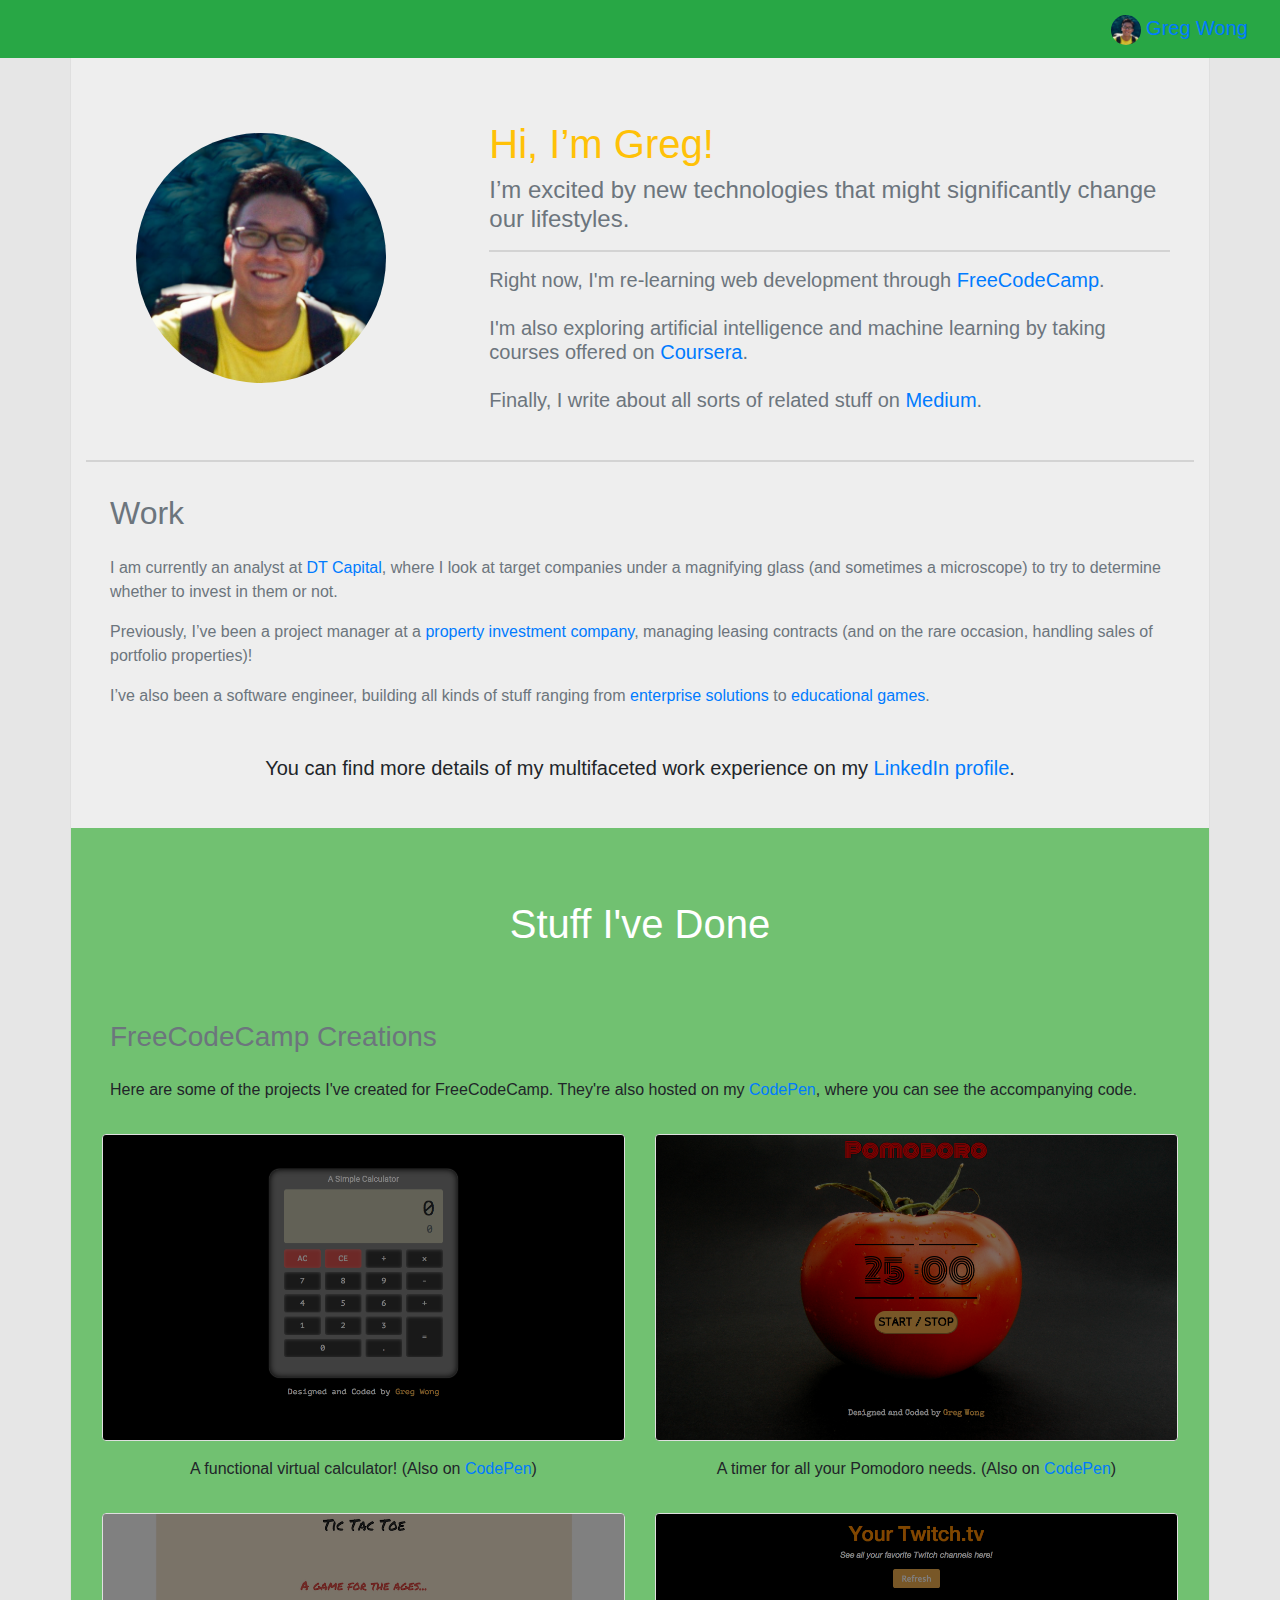
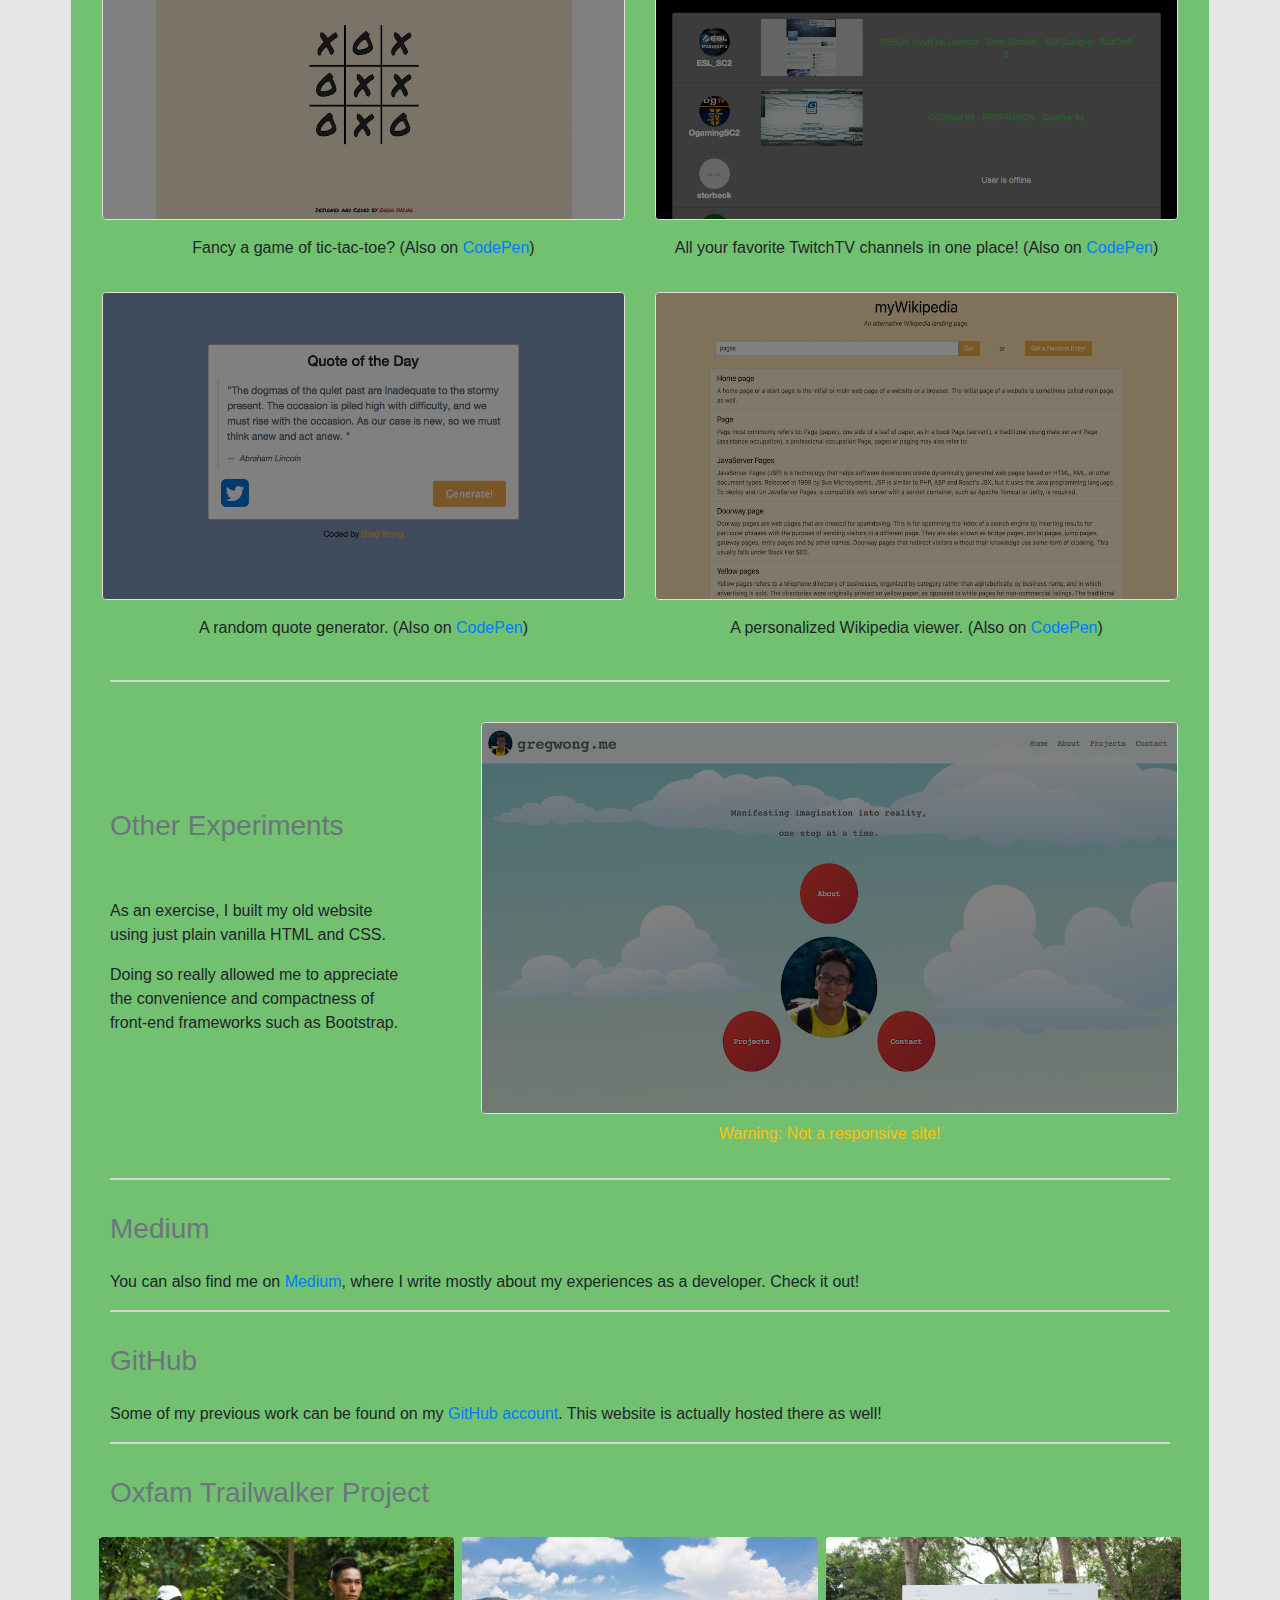
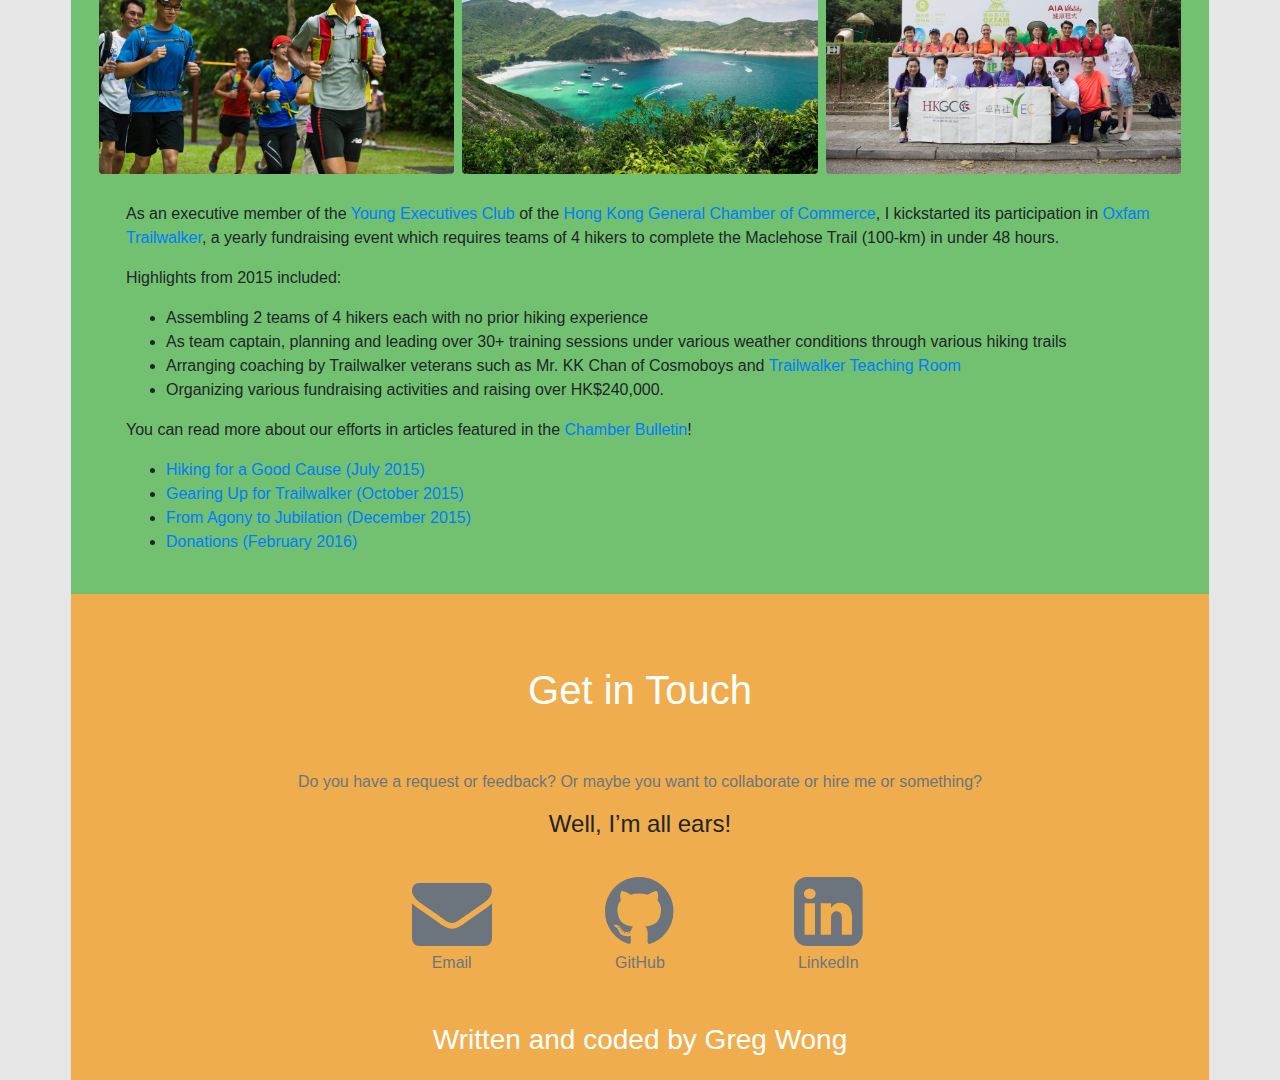
==== index.html @ 9d219431 "Linked to Medium blog" ====
<!DOCTYPE html>
<html>
<head>
  <meta charset="utf-8">
  <meta name="viewport" content="width=device-width, initial-scale=1, maximum-scale=1">
  <title>gregwong.me</title>
  <link rel="icon" href="images/greg1.jpg" type="image/gif" sizes="16x16">
  <link rel="stylesheet" href="https://cdnjs.cloudflare.com/ajax/libs/twitter-bootstrap/4.0.0-alpha.6/css/bootstrap.min.css">
  <link rel="stylesheet" href="https://cdnjs.cloudflare.com/ajax/libs/font-awesome/4.7.0/css/font-awesome.min.css">
  <link rel="stylesheet" href="style.css">
  <!-- without defer or async, these are fetched and executed immediately before the browser continues parsing the page -->
  <script type="text/javascript" src="https://cdnjs.cloudflare.com/ajax/libs/jquery/3.1.1/jquery.min.js"> </script>
  <script type="text/javascript" src="https://cdnjs.cloudflare.com/ajax/libs/twitter-bootstrap/4.0.0-alpha.6/js/bootstrap.min.js"> </script>
  <!-- with defer, the script is executed when the page has finished parsing -->
  <script defer type="text/javascript" src="script.js"> </script>
  <script>
  (function(i,s,o,g,r,a,m){i['GoogleAnalyticsObject']=r;i[r]=i[r]||function(){
    (i[r].q=i[r].q||[]).push(arguments)},i[r].l=1*new Date();a=s.createElement(o),
    m=s.getElementsByTagName(o)[0];a.async=1;a.src=g;m.parentNode.insertBefore(a,m)
  })(window,document,'script','https://www.google-analytics.com/analytics.js','ga');

  ga('create', 'UA-99852578-1', 'auto');
  ga('send', 'pageview');

  </script>
</head>

<body data-spy="scroll" data-target="#navs" data-offset="50">
  <nav class="navbar navbar-toggleable-md navbar-inverse bg-success fixed-top">
    <button class="navbar-toggler navbar-toggler-right" type="button" data-toggle="collapse" data-target="#navbarSupportedContent" aria-controls="navbarSupportedContent" aria-expanded="false" aria-label="Toggle navigation">
      <span class="navbar-toggler-icon"></span>
    </button>

    <a class="navbar-brand" href="#">
      <img class="rounded-circle text-center" src="images/greg1.jpg" width="30" height="30" alt="">
      Greg Wong
    </a>
    <div class="collapse navbar-collapse justify-content-end" id="navbarSupportedContent">
      <div id="navs">
        <ul class="nav navbar-nav">
          <li class="nav-item">
            <a class="nav-link" href="https://medium.com/@gregory.lt.wong" target="_blank">Blog</a>
          <li class="nav-item">
            <a class="nav-link" href="#about">About</a>
          </li>
          <li class="nav-item">
            <a class="nav-link" href="#portfolio">Portfolio</a>
          </li>
          <li class="nav-item">
            <a class="nav-link" href="#contact-me">Contact</a>
          </li>
        </ul>
      </div>
    </div>
  </nav>


  <div id="about"></div>
  <div class="container pt-5 about light-side-border">
    <!-- <div id="fix-for-navbar-fixed-top-spacing" style="height: 42px;">&nbsp;</div> -->
    <div class="row pt-5 pb-md-4">
      <div class="col-md-6 col-lg-4 my-auto text-center">
        <img class="rounded-circle" width="250" height="250" src="images/greg1.jpg" alt="">
      </div>
      <div class="col-md-6 col-lg-8 my-auto">
        <div class="px-4 pt-4 text-center">
          <h1 class="text-warning text-md-left">
            Hi, I’m Greg!
          </h1>
          <h4 class="text-muted text-md-left">
            I’m excited by new technologies that might significantly change our lifestyles.
          </h4>
          <hr />
          <h5 class="text-muted text-md-left">
            Right now, I'm re-learning web development through <a href="https://www.freecodecamp.com/gregorywong">FreeCodeCamp</a>.
            <br>
            <br>
            I'm also exploring artificial intelligence and machine learning by taking courses offered on <a href="https://www.coursera.org/specializations/machine-learning" target="_blank">Coursera</a>.
            <br>
            <br>
            Finally, I write about all sorts of related stuff on <a href="https://medium.com/@gregory.lt.wong" target="_blank">Medium</a>.
          </h5>
        </div>
      </div>
    </div>
    <div class="row pb-2">
      <div class="col-12">
        <hr />
        <div class="px-4 text-muted">
          <h2 class="text-center text-md-left py-3">Work</h2>
          <p>
            I am currently an analyst at <a href="http://www.dt-capitalhk.com/" target="_blank">DT Capital</a>, where I look at target companies under a magnifying glass (and sometimes a microscope) to try to determine whether to invest in them or not.
          </p>
          <p>
            Previously, I’ve been a project manager at a <a href="http://www.larryproperties.com.hk/" target="_blank">property investment company</a>, managing leasing contracts (and on the rare occasion, handling sales of portfolio properties)!
          </p>
          <p>
            I’ve also been a software engineer, building all kinds of stuff ranging from <a href="http://www.boardvantage.com/" target="_blank">enterprise solutions</a>
            to <a href="http://www.wizdygames.com/" target="_blank">educational games</a>.
          </p>
        </div>
      </div>
    </div>
    <div class="row">
      <div class="col-12 pt-4 pb-5">
        <h5 class="text-center my-auto">
          You can find more details of my multifaceted work experience on my <a href="https://www.linkedin.com/in/gregorylwong/" target="_blank">LinkedIn profile</a>.
        </h5>
      </div>
    </div>
  </div>
</div>
</div>

<div id="portfolio"></div>
<div class="container pt-5 portfolio light-side-border">
  <div class="row justify-content-center py-4">
    <div class="col-6 text-center">
      <h1 class="text-white">Stuff I've Done</h1>
    </div>
  </div>

  <div class="row bg-faded">
    <div class="col-12">
      <div class="px-4 pt-4">
        <h3 class="text-muted text-center text-md-left py-3">FreeCodeCamp Creations</h3>
        <p>
          Here are some of the projects I've created for FreeCodeCamp. They're also hosted on my <a href="https://codepen.io/gregorywong/" target="_blank">CodePen</a>, where you can see the accompanying code.
        </p>
      </div>
    </div>
  </div>

  <div class="row bg-faded px-3">

    <div class="col-12 col-lg-6 pt-3 text-center">
      <a href="http://sandbox.gregwong.me/freeCodeCamp/calculator/calculator.html">
        <div class="img-link-container light-border rounded">
          <img class="img-fluid img-link" src="images/calculator.png" alt="">
        </div>
      </a>
      <p class="pt-3">A functional virtual calculator! (Also on <a href="https://codepen.io/gregorywong/pen/KqqmMa/">CodePen</a>)</p>
    </div>

    <div class="col-12 col-lg-6 pt-3 text-center">
      <a href="http://sandbox.gregwong.me/freeCodeCamp/pomodoro/pomodoro.html">
        <div class="img-link-container light-border rounded">
          <img class="img-fluid img-link" src="images/pomodoro.png" alt="">
        </div>
      </a>
      <p class="pt-3">A timer for all your Pomodoro needs. (Also on <a href="https://codepen.io/gregorywong/pen/gRxEKg/">CodePen</a>)</p>
    </div>

    <div class="col-12 col-lg-6 pt-3 text-center">
      <a href="http://sandbox.gregwong.me/freeCodeCamp/tictactoe/tictactoe.html">
        <div class="img-link-container light-border rounded">
          <img class="img-fluid img-link" src="images/tictactoe.png" alt="">
        </div>
      </a>
      <p class="pt-3">Fancy a game of tic-tac-toe? (Also on <a href="https://codepen.io/gregorywong/pen/zzpbMW/">CodePen</a>)</p>
    </div>

    <div class="col-12 col-lg-6 pt-3 text-center">
      <a href="http://sandbox.gregwong.me/freeCodeCamp/twitchtv/twitchtv.html">
        <div class="img-link-container light-border rounded">
          <img class="img-fluid img-link" src="images/twitchtv.png" alt="">
        </div>
      </a>
      <p class="pt-3">All your favorite TwitchTV channels in one place! (Also on <a href="https://codepen.io/gregorywong/pen/XgKxVj/">CodePen</a>)</p>
    </div>

    <div class="col-12 col-lg-6 pt-3 text-center">
      <a href="http://sandbox.gregwong.me/freeCodeCamp/random_quote/random_quote.html">
        <div class="img-link-container light-border rounded">
          <img class="img-fluid img-link" src="images/random_quote.png" alt="">
        </div>
      </a>
      <p class="pt-3">A random quote generator. (Also on <a href="https://codepen.io/gregorywong/pen/GEJgXb/">CodePen</a>)</p>
    </div>

    <div class="col-12 col-lg-6 pt-3 text-center">
      <a href="http://sandbox.gregwong.me/freeCodeCamp/mywikipedia/mywikipedia.html">
        <div class="img-link-container light-border rounded">
          <img class="img-fluid img-link" src="images/mywikipedia.png" alt="">
        </div>
      </a>
      <p class="pt-3">A personalized Wikipedia viewer. (Also on <a href="https://codepen.io/gregorywong/pen/JJXqxL/">CodePen</a>)</p>
    </div>

  </div>

  <div class="row bg-faded">
    <div class="col-12 text-center">
      <div class="px-4 pt-2">
        <hr />
      </div>
    </div>
    <div class="col-12 col-lg-4 my-auto">
      <div class="px-4 py-3">
        <h3 class="text-muted text-center text-md-left pb-5">Other Experiments</h3>
        <p>
          As an exercise, I built my old website using just plain vanilla HTML and CSS.
        </p>
        <p>
          Doing so really allowed me to appreciate the convenience and compactness of front-end frameworks such as Bootstrap.
        </p>
      </div>
    </div>
    <div class="col-12 col-lg-8 mx-auto text-center">
      <div class="px-3 pt-4">
        <a href="http://sandbox.gregwong.me/gregwong_old/">
          <div class="img-link-container light-border rounded">
            <img class="img-fluid img-link" src="images/greg_old.png" alt="">
          </div>
        </a>
        <p class="pt-2 pb-0 text-warning">Warning: Not a responsive site!</p>
      </div>
    </div>
  </div>
  <div class="row bg-faded">
    <div class="col-12">
      <div class="px-4">
        <hr>
        <h3 class="text-muted text-center text-md-left py-3">Medium</h3>
        <p>
          You can also find me on <a href="https://medium.com/@gregory.lt.wong" target="_blank">Medium</a>, where I write mostly about my experiences as a developer. Check it out!
        </p>
        <hr>
        <h3 class="text-muted text-center text-md-left py-3">GitHub</h3>
        <p>
          Some of my previous work can be found on my <a href="https://github.com/gregorywong" target="_blank">GitHub account</a>. This website is actually hosted there as well!
        </p>
        <hr>
        <h3 class="text-muted text-center text-md-left py-3">Oxfam Trailwalker Project</h3>
      </div>
    </div>
  </div>
  <div class="row px-4 bg-faded">
    <div class="hidden-sm-down col-md-4 px-1 py-1 text-center">
      <img class="img-fluid rounded" src="images/trailwalker1.jpg" alt="">
    </div>
    <div class="hidden-sm-down col-md-4 px-1 py-1 text-center">
      <img class="img-fluid rounded" src="images/trailwalker2.jpg" alt="">
    </div>
    <div class="col-12 col-md-4 px-1 py-1 text-center">
      <img class="img-fluid rounded" src="images/trailwalker3.jpg" alt="">
    </div>
  </div>
  <div class="row px-3 bg-faded">
    <div class="col-12 bg-faded">
      <div class="p-4">
        <p>
          As an executive member of the
          <a href="https://www.chamber.org.hk/en/committees/committee_detail.aspx?cid=26" target="_blank">Young Executives Club</a> of the <a href="https://www.chamber.org.hk/en/index.aspx" target="_blank">Hong Kong General Chamber of Commerce</a>, I kickstarted its participation in <a href="http://www.oxfamtrailwalker.org.hk/" target="_blank">Oxfam Trailwalker</a>, a yearly fundraising event which requires teams of 4 hikers to complete the Maclehose Trail (100-km) in under 48 hours.
        </p>
        <p>
          Highlights from 2015 included:

          <ul>
            <li>
              Assembling 2 teams of 4 hikers each with no prior hiking experience
            </li>
            <li>
              As team captain, planning and leading over 30+ training sessions under various weather conditions through various hiking trails
            </li>
            <li>
              Arranging coaching by Trailwalker veterans such as Mr. KK Chan of Cosmoboys and <a href="http://trailwalkerteachingroom.hk/" target="_blank">Trailwalker Teaching Room</a>
            </li>
            <li>
              Organizing various fundraising activities and raising over HK$240,000.
            </li>
          </ul>
        </p>
        <p>
          You can read more about our efforts in articles featured in the <a href="https://www.chamber.org.hk/en/information/the-bulletin.aspx" target="_blank">Chamber Bulletin</a>!

          <ul>
            <li>
              <a href="articles/1 hiking for a good cause.pdf">
                Hiking for a Good Cause (July 2015)
              </a>
            </li>
            <li>
              <a href="articles/2 gearing up for trailwalker.pdf">
                Gearing Up for Trailwalker (October 2015)
              </a>
            </li>
            <li>
              <a href="articles/3 from agony to jubilation.pdf">
                From Agony to Jubilation (December 2015)
              </a>
            </li>
            <li>
              <a href="articles/4 donations.pdf">
                Donations (February 2016)
              </a>
            </li>
          </ul>
        </p>
      </div>
    </div>
  </div>
</div>

<div id="contact-me"></div>
<div class="container pt-5 contact-me light-side-border">
  <div class="row justify-content-center py-4">
    <div class="col-6 text-center">
      <h1 class="text-white">Get in Touch</h1>
    </div>
  </div>
  <div class="bg-faded mx-1 rounded">
    <div class="row justify-content-center pt-4">
      <div class="col-8 text-center">
        <p class="text-muted">
          Do you have a request or feedback? Or maybe you want to collaborate or hire me or something?
        </p>
        <h4>
          Well, I’m all ears!
        </h4>
      </div>
    </div>
    <div class="row justify-content-center py-4">
      <div class="col-3 col-md-2 text-center px-0">
        <a class="text-muted" href="mailto:Gregory.LT.Wong@gmail.com">
          <i class="fa fa-envelope fa-5x"></i>
          <div class="">
            Email
          </div>
        </a>
      </div>
      <div class="col-3 col-md-2 text-center px-0">
        <a class="text-muted" href="https://github.com/gregorywong" target="_blank">
          <i class="fa fa-github fa-5x"></i>
          <div class="">
            GitHub
          </div>
        </a>
      </div>
      <div class="col-3 col-md-2 text-center px-0">
        <a class="text-muted" href="https://www.linkedin.com/in/gregorylwong/" target="_blank">
          <i class="fa fa-linkedin-square fa-5x"></i>
          <div class="">
            LinkedIn
          </div>
        </a>
      </div>
    </div>
  </div>
</div>
<div class="container py-4 footer light-side-border">
  <div class="row justify-content-center">
    <div class="col-12 text-center">
      <h3 class="text-white my-auto">Written and coded by Greg Wong</h3>
    </div>
  </div>
</div>
</body>

</html>
---- style.css ----
body {
  background-color: #e6e6e6;
  position: relative;
}

hr {
  border: 1px solid lightgray;
}

.light-border {
  background-color: #fff;
  border: 1px solid rgb(223,223,223);
}

.light-side-border {
  background-color: #fff;
  border-style: solid;
  border-width: 0px 1px;
  border-color: rgb(223,223,223);
}

.about {
  background-color: rgb(238, 238, 238);
}

.portfolio {
  background-color: #71C171;
}

.img-link-container {
  overflow: hidden;
  background-color: black;
}

.img-link {
  opacity: 0.5;
  transition: all 0.5s ease-in-out;
}

.img-link:hover {
  opacity: 1;
  -webkit-transform: scale(1.05); /* Safari and Chrome */
  -moz-transform: scale(1.05); /* Firefox */
  -ms-transform: scale(1.05); /* IE 9 */
  -o-transform: scale(1.05); /* Opera */
  transform: scale(1.05);
}

.contact-me, .footer {
  background-color: #f0ad4e;
}
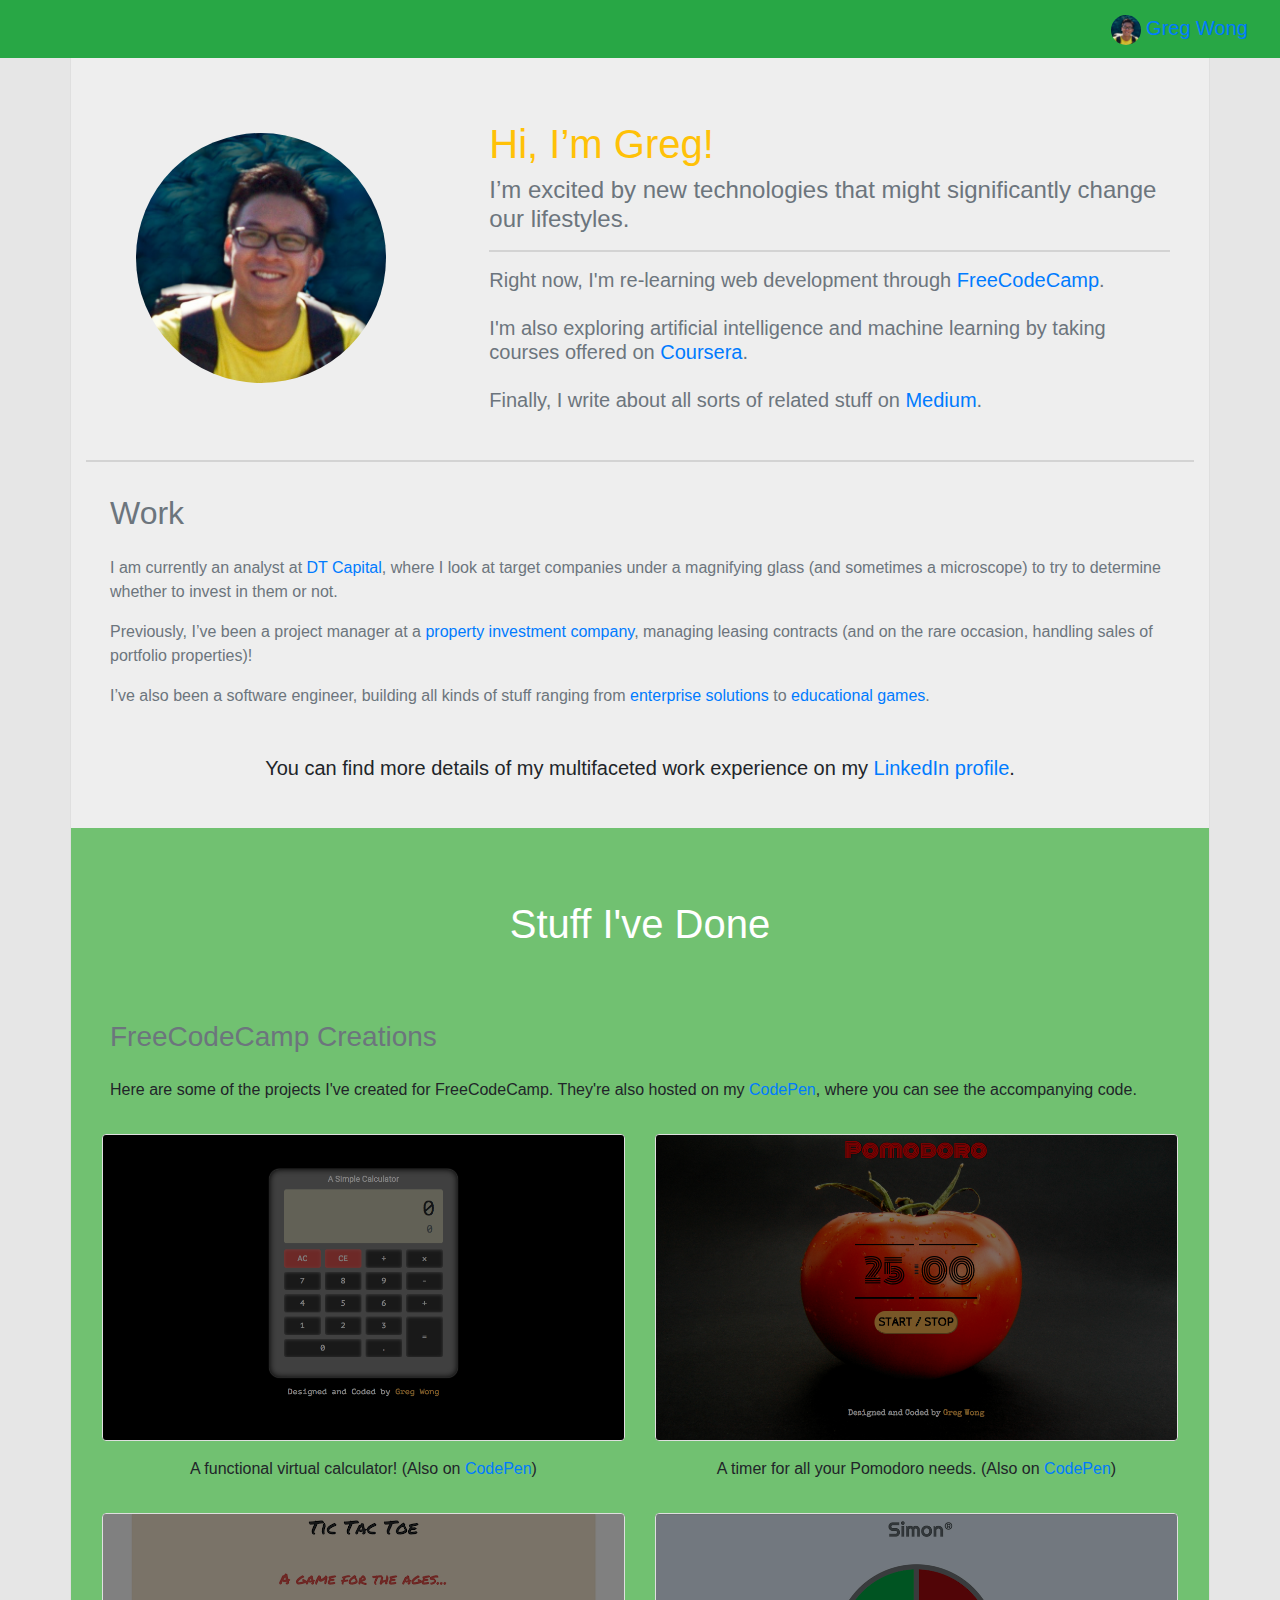
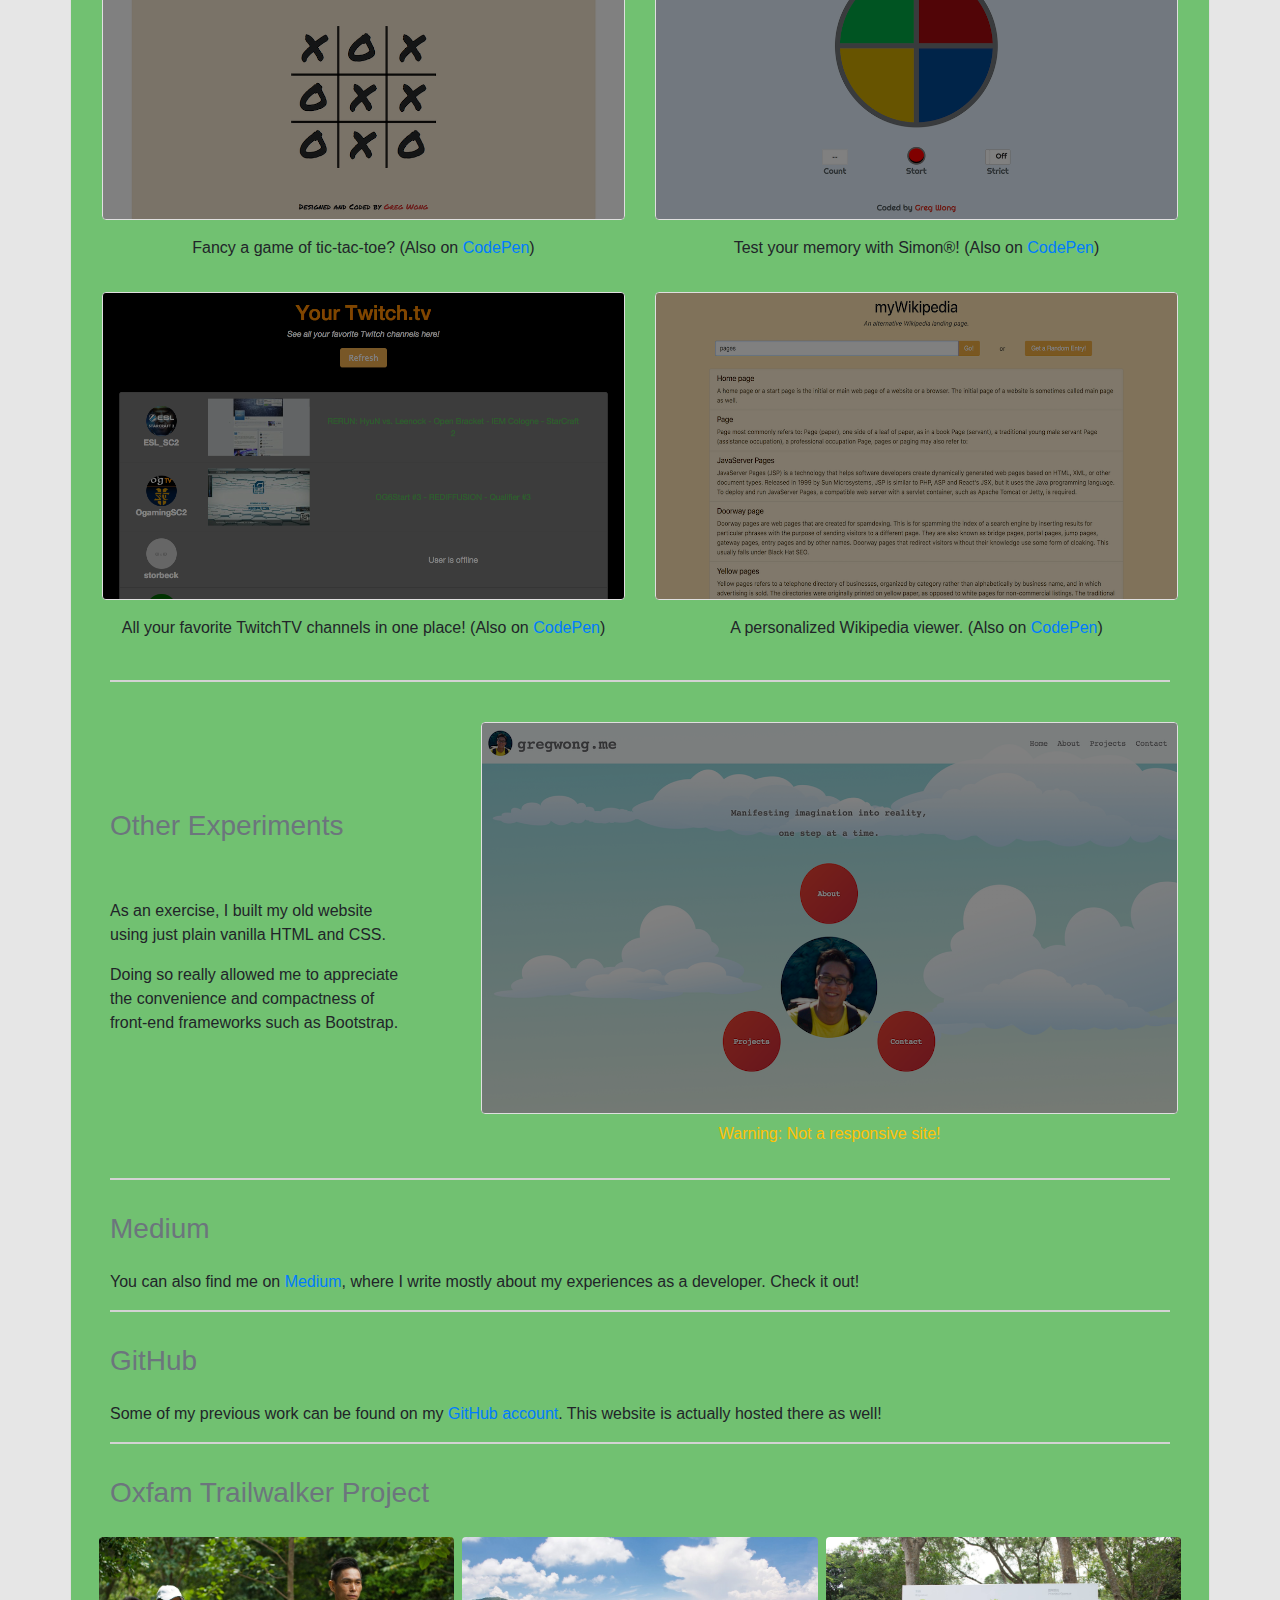
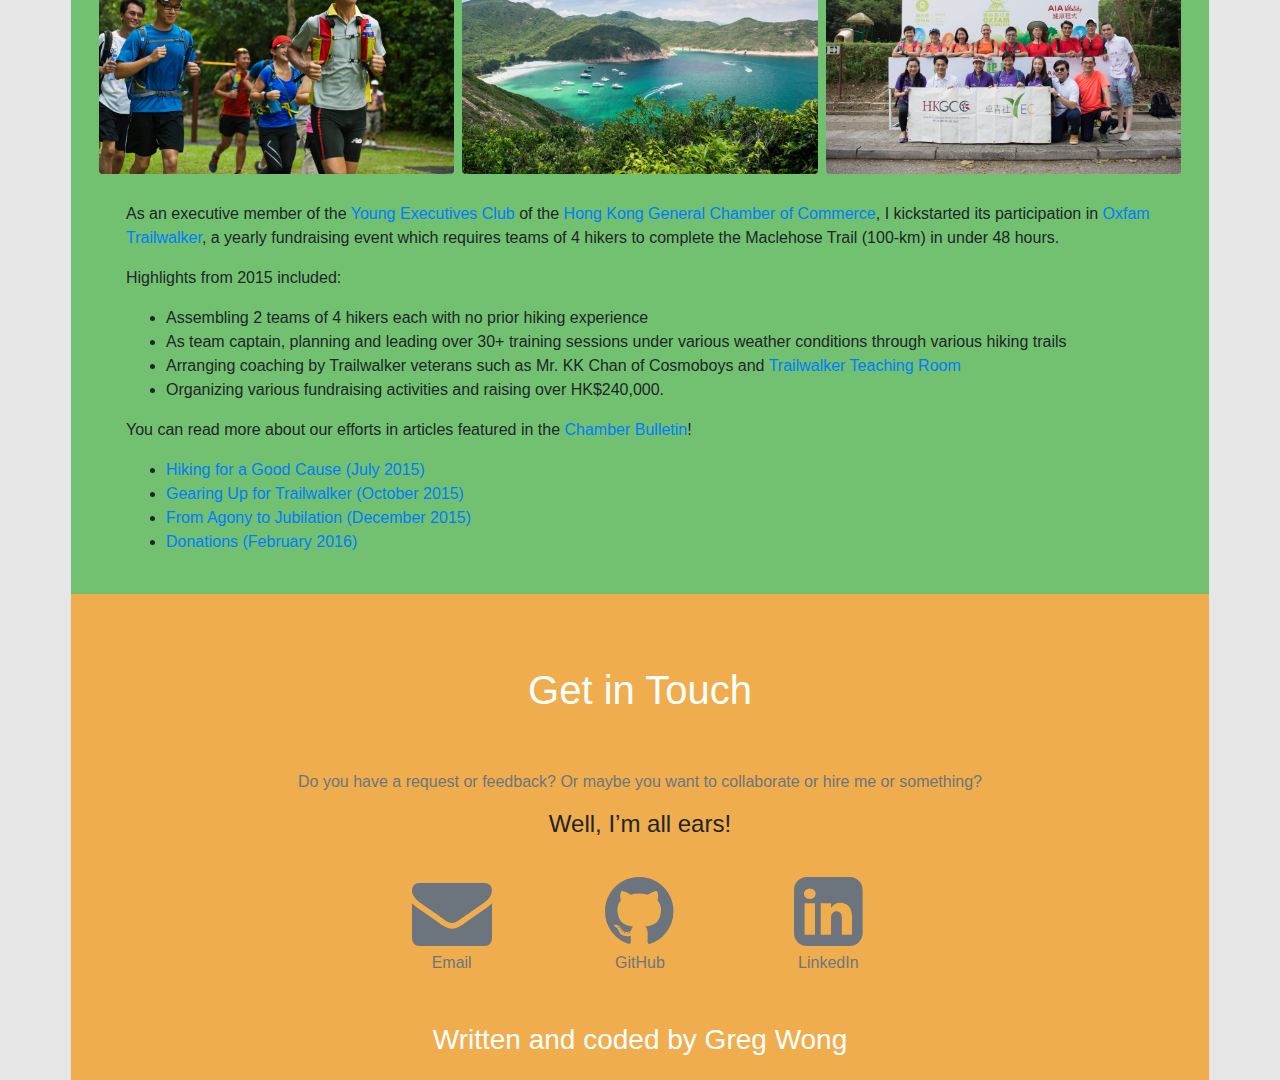
==== commit 0d12946a: "Added Simon game to portfolio" ====
--- a/index.html
+++ b/index.html
@@ -161,21 +161,21 @@
     </div>
 
     <div class="col-12 col-lg-6 pt-3 text-center">
+      <a href="http://sandbox.gregwong.me/freeCodeCamp/simon/simon.html">
+        <div class="img-link-container light-border rounded">
+          <img class="img-fluid img-link" src="images/simon.png" alt="">
+        </div>
+      </a>
+      <p class="pt-3">Test your memory with Simon®! (Also on <a href="https://codepen.io/gregorywong/pen/awKEop/">CodePen</a>)</p>
+    </div>
+
+    <div class="col-12 col-lg-6 pt-3 text-center">
       <a href="http://sandbox.gregwong.me/freeCodeCamp/twitchtv/twitchtv.html">
         <div class="img-link-container light-border rounded">
           <img class="img-fluid img-link" src="images/twitchtv.png" alt="">
         </div>
       </a>
       <p class="pt-3">All your favorite TwitchTV channels in one place! (Also on <a href="https://codepen.io/gregorywong/pen/XgKxVj/">CodePen</a>)</p>
-    </div>
-
-    <div class="col-12 col-lg-6 pt-3 text-center">
-      <a href="http://sandbox.gregwong.me/freeCodeCamp/random_quote/random_quote.html">
-        <div class="img-link-container light-border rounded">
-          <img class="img-fluid img-link" src="images/random_quote.png" alt="">
-        </div>
-      </a>
-      <p class="pt-3">A random quote generator. (Also on <a href="https://codepen.io/gregorywong/pen/GEJgXb/">CodePen</a>)</p>
     </div>
 
     <div class="col-12 col-lg-6 pt-3 text-center">
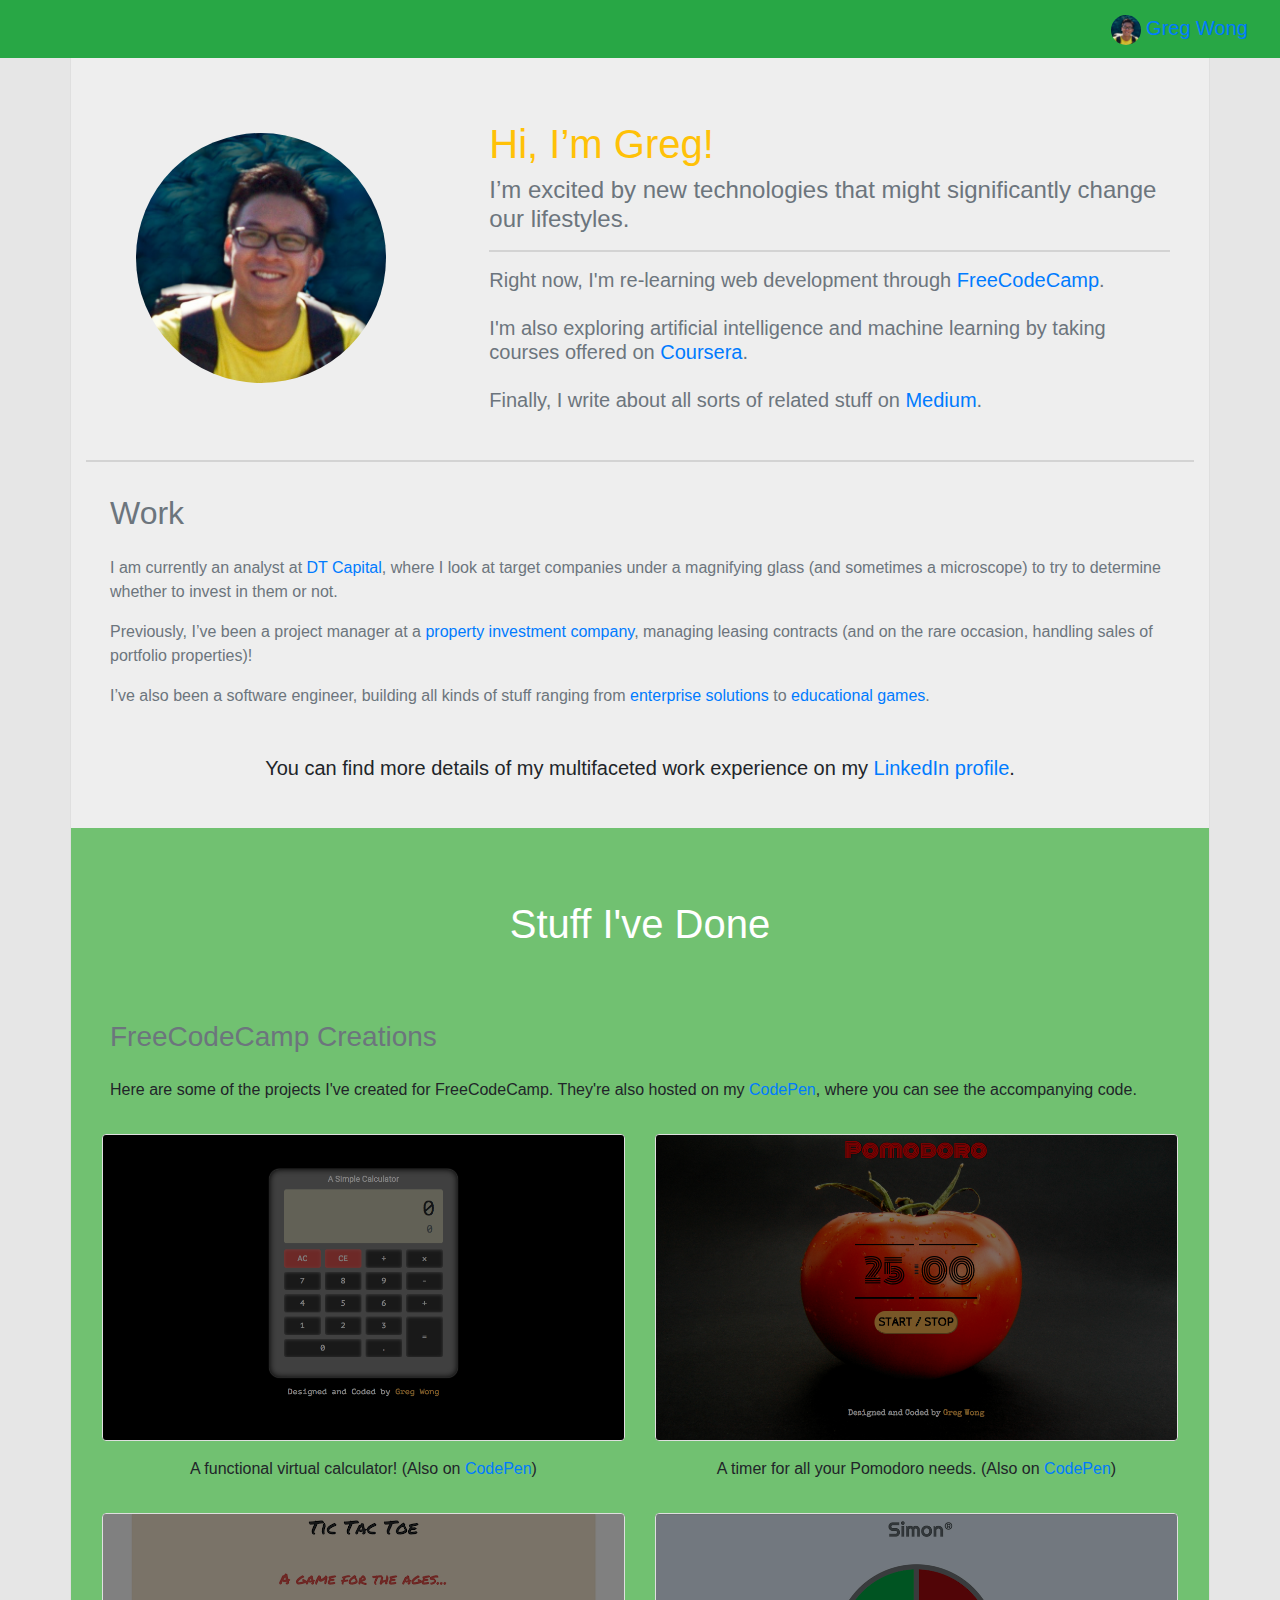
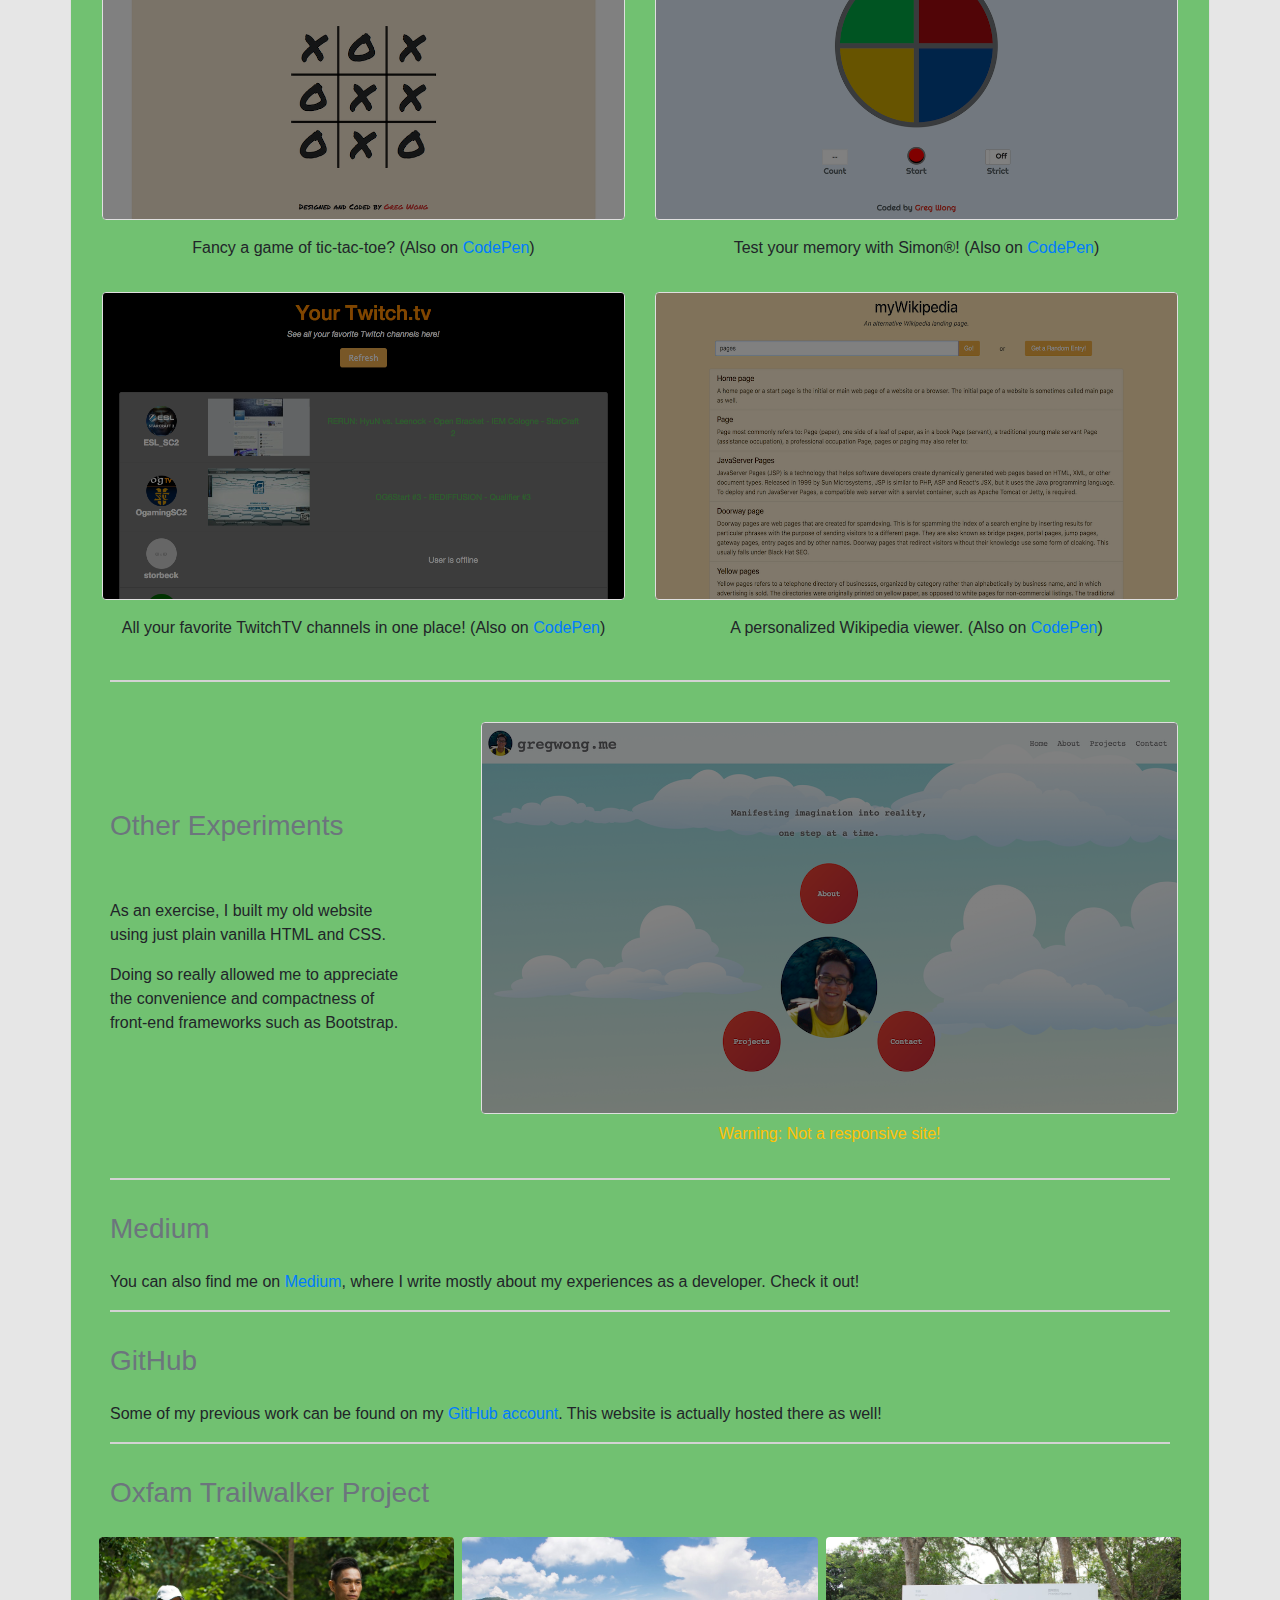
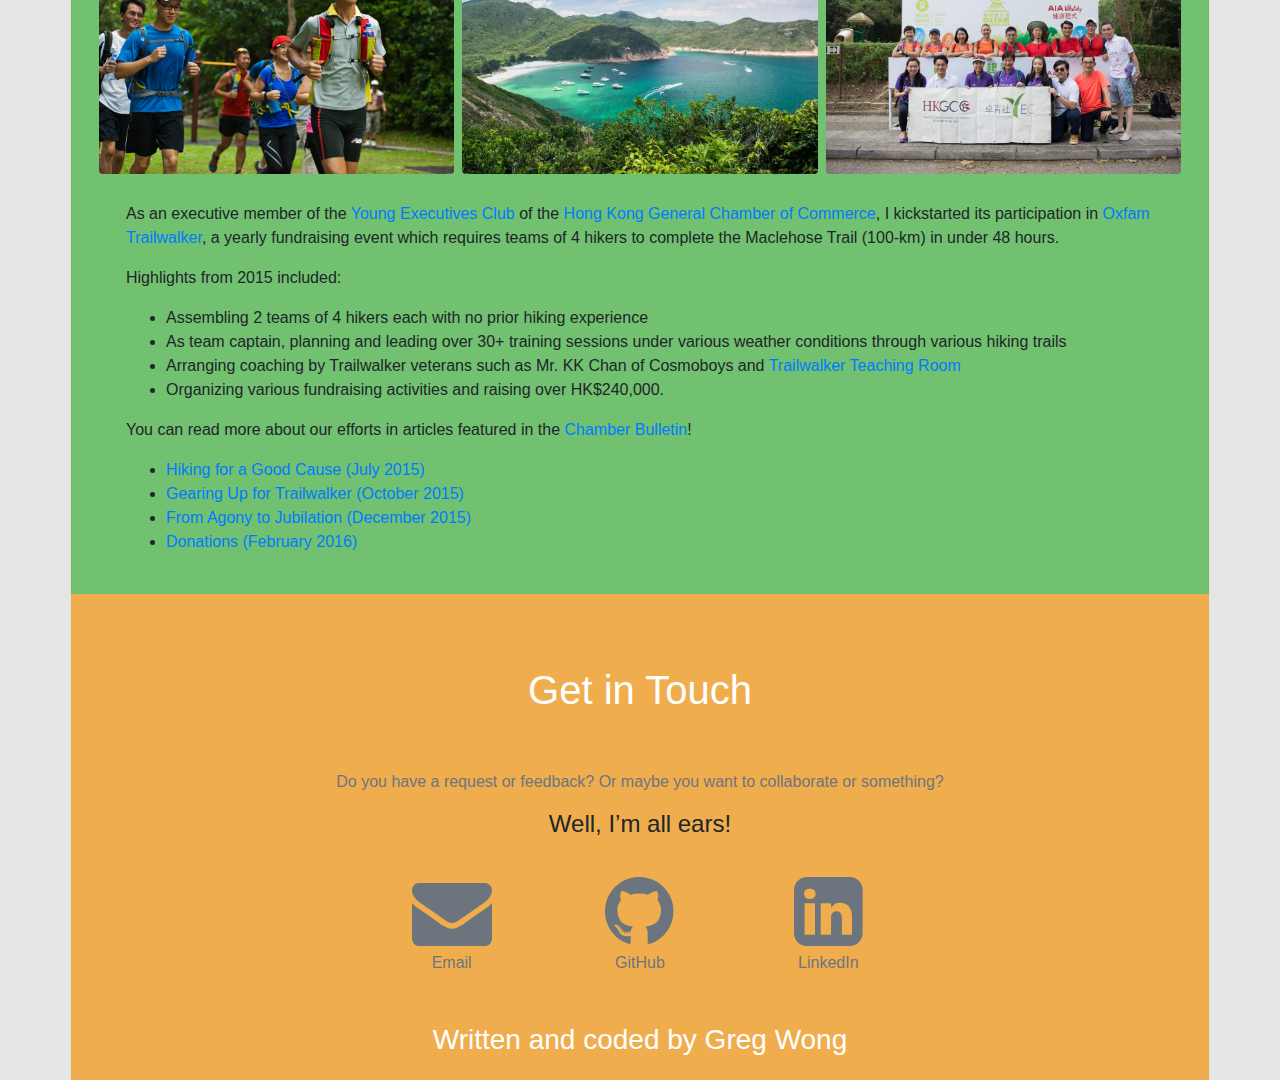
==== commit 5c44acd9: "Changed contact section" ====
--- a/index.html
+++ b/index.html
@@ -313,7 +313,7 @@
     <div class="row justify-content-center pt-4">
       <div class="col-8 text-center">
         <p class="text-muted">
-          Do you have a request or feedback? Or maybe you want to collaborate or hire me or something?
+          Do you have a request or feedback? Or maybe you want to collaborate or something?
         </p>
         <h4>
           Well, I’m all ears!
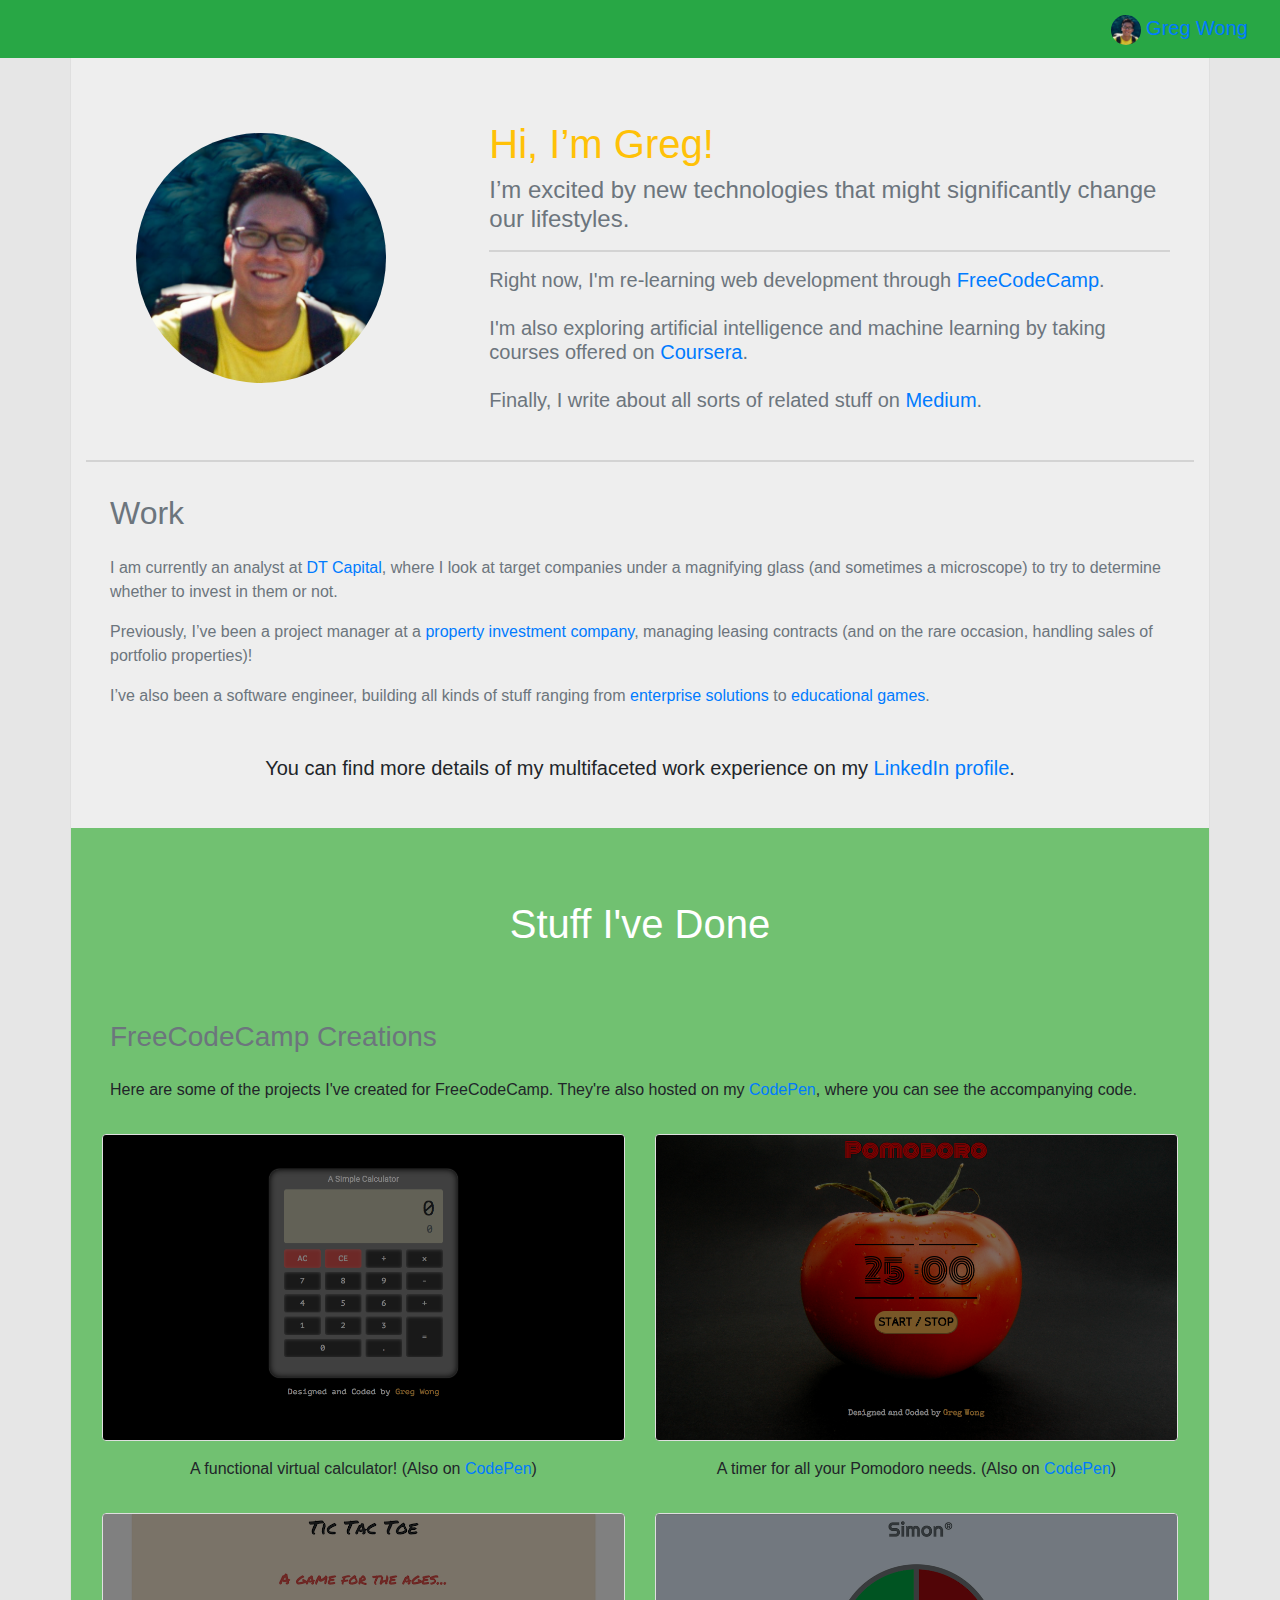
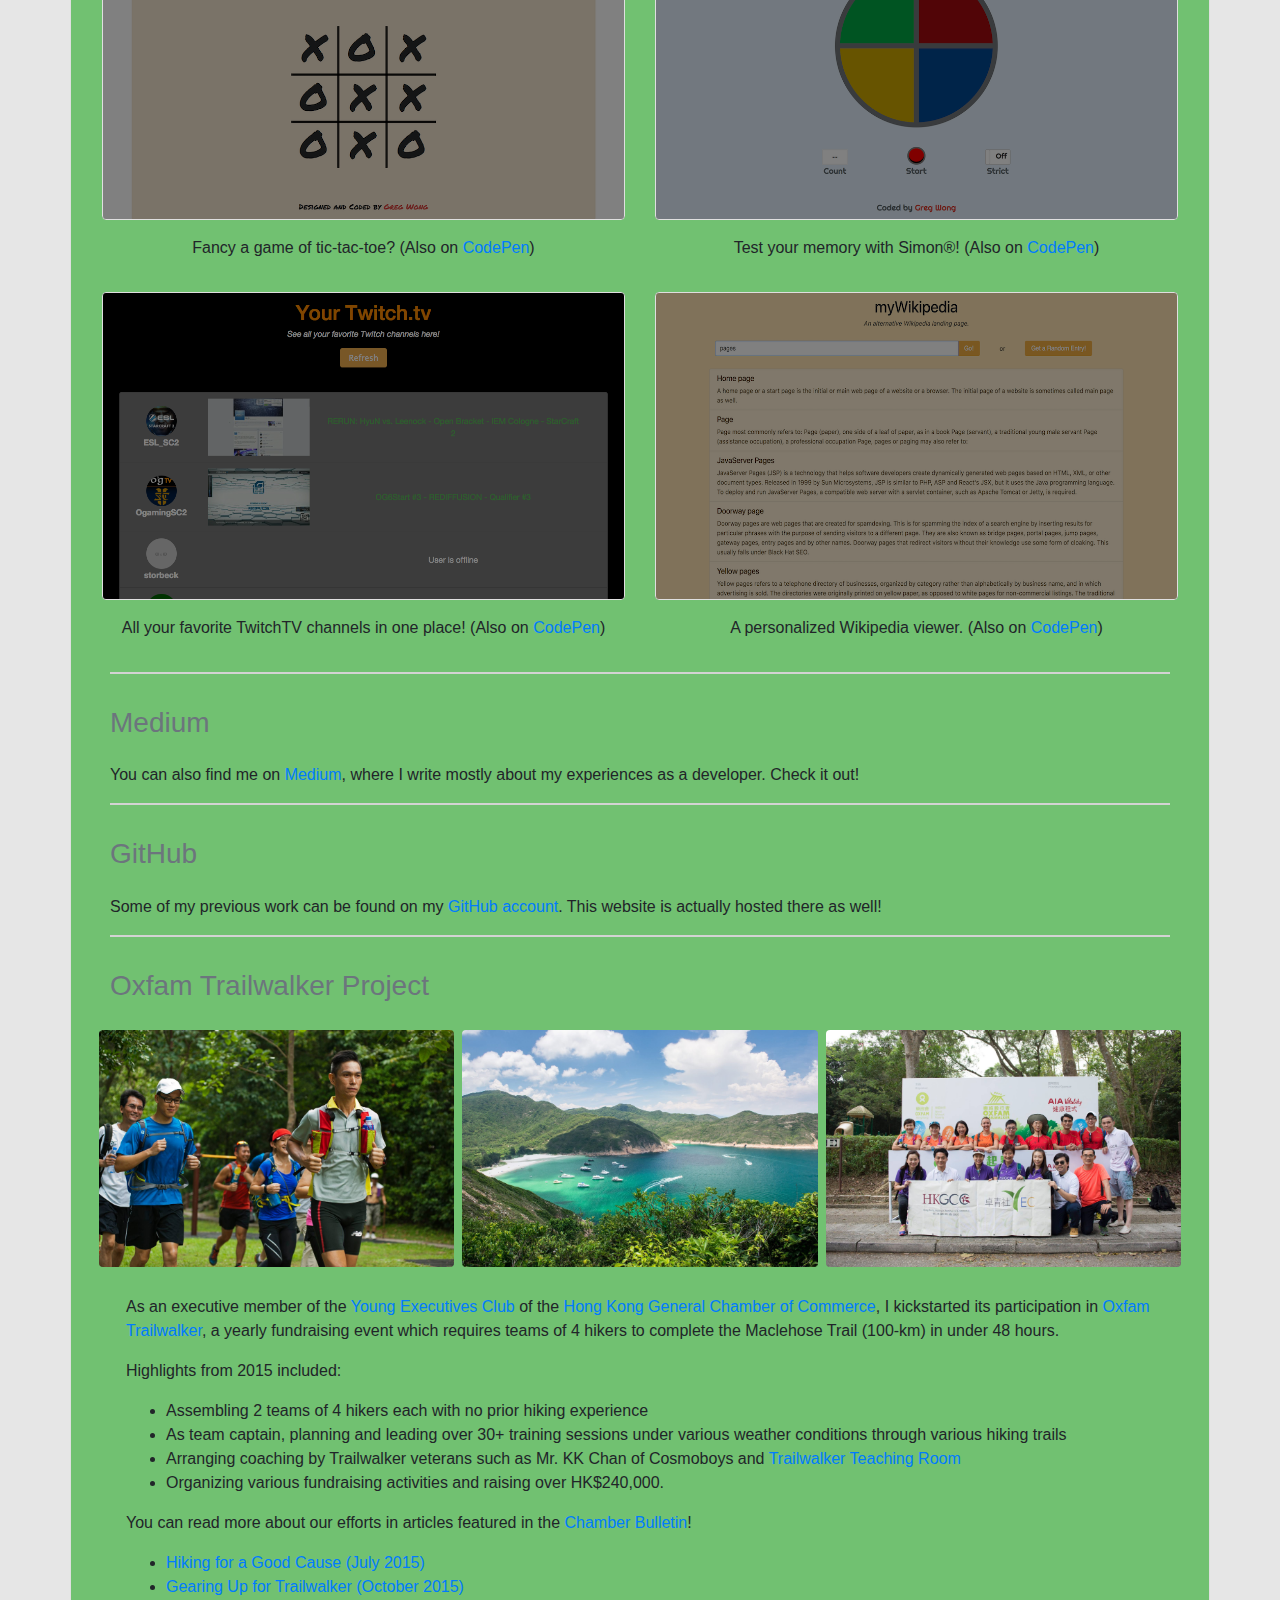
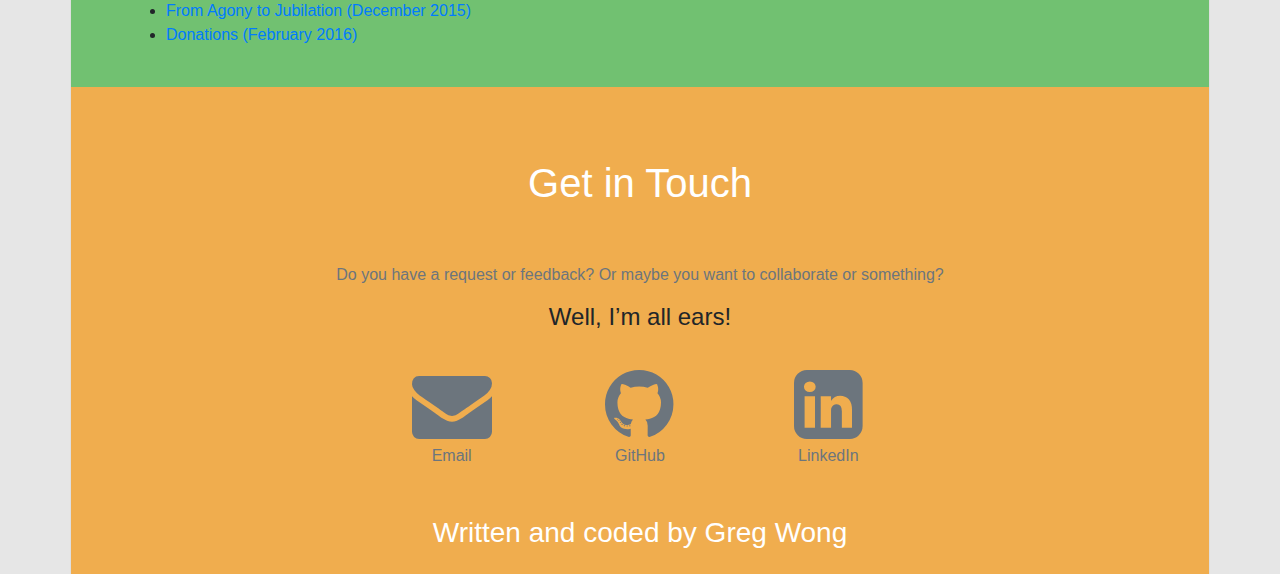
==== commit 428d96ef: "removed section on old website" ====
--- a/index.html
+++ b/index.html
@@ -190,34 +190,6 @@
   </div>
 
   <div class="row bg-faded">
-    <div class="col-12 text-center">
-      <div class="px-4 pt-2">
-        <hr />
-      </div>
-    </div>
-    <div class="col-12 col-lg-4 my-auto">
-      <div class="px-4 py-3">
-        <h3 class="text-muted text-center text-md-left pb-5">Other Experiments</h3>
-        <p>
-          As an exercise, I built my old website using just plain vanilla HTML and CSS.
-        </p>
-        <p>
-          Doing so really allowed me to appreciate the convenience and compactness of front-end frameworks such as Bootstrap.
-        </p>
-      </div>
-    </div>
-    <div class="col-12 col-lg-8 mx-auto text-center">
-      <div class="px-3 pt-4">
-        <a href="http://sandbox.gregwong.me/gregwong_old/">
-          <div class="img-link-container light-border rounded">
-            <img class="img-fluid img-link" src="images/greg_old.png" alt="">
-          </div>
-        </a>
-        <p class="pt-2 pb-0 text-warning">Warning: Not a responsive site!</p>
-      </div>
-    </div>
-  </div>
-  <div class="row bg-faded">
     <div class="col-12">
       <div class="px-4">
         <hr>
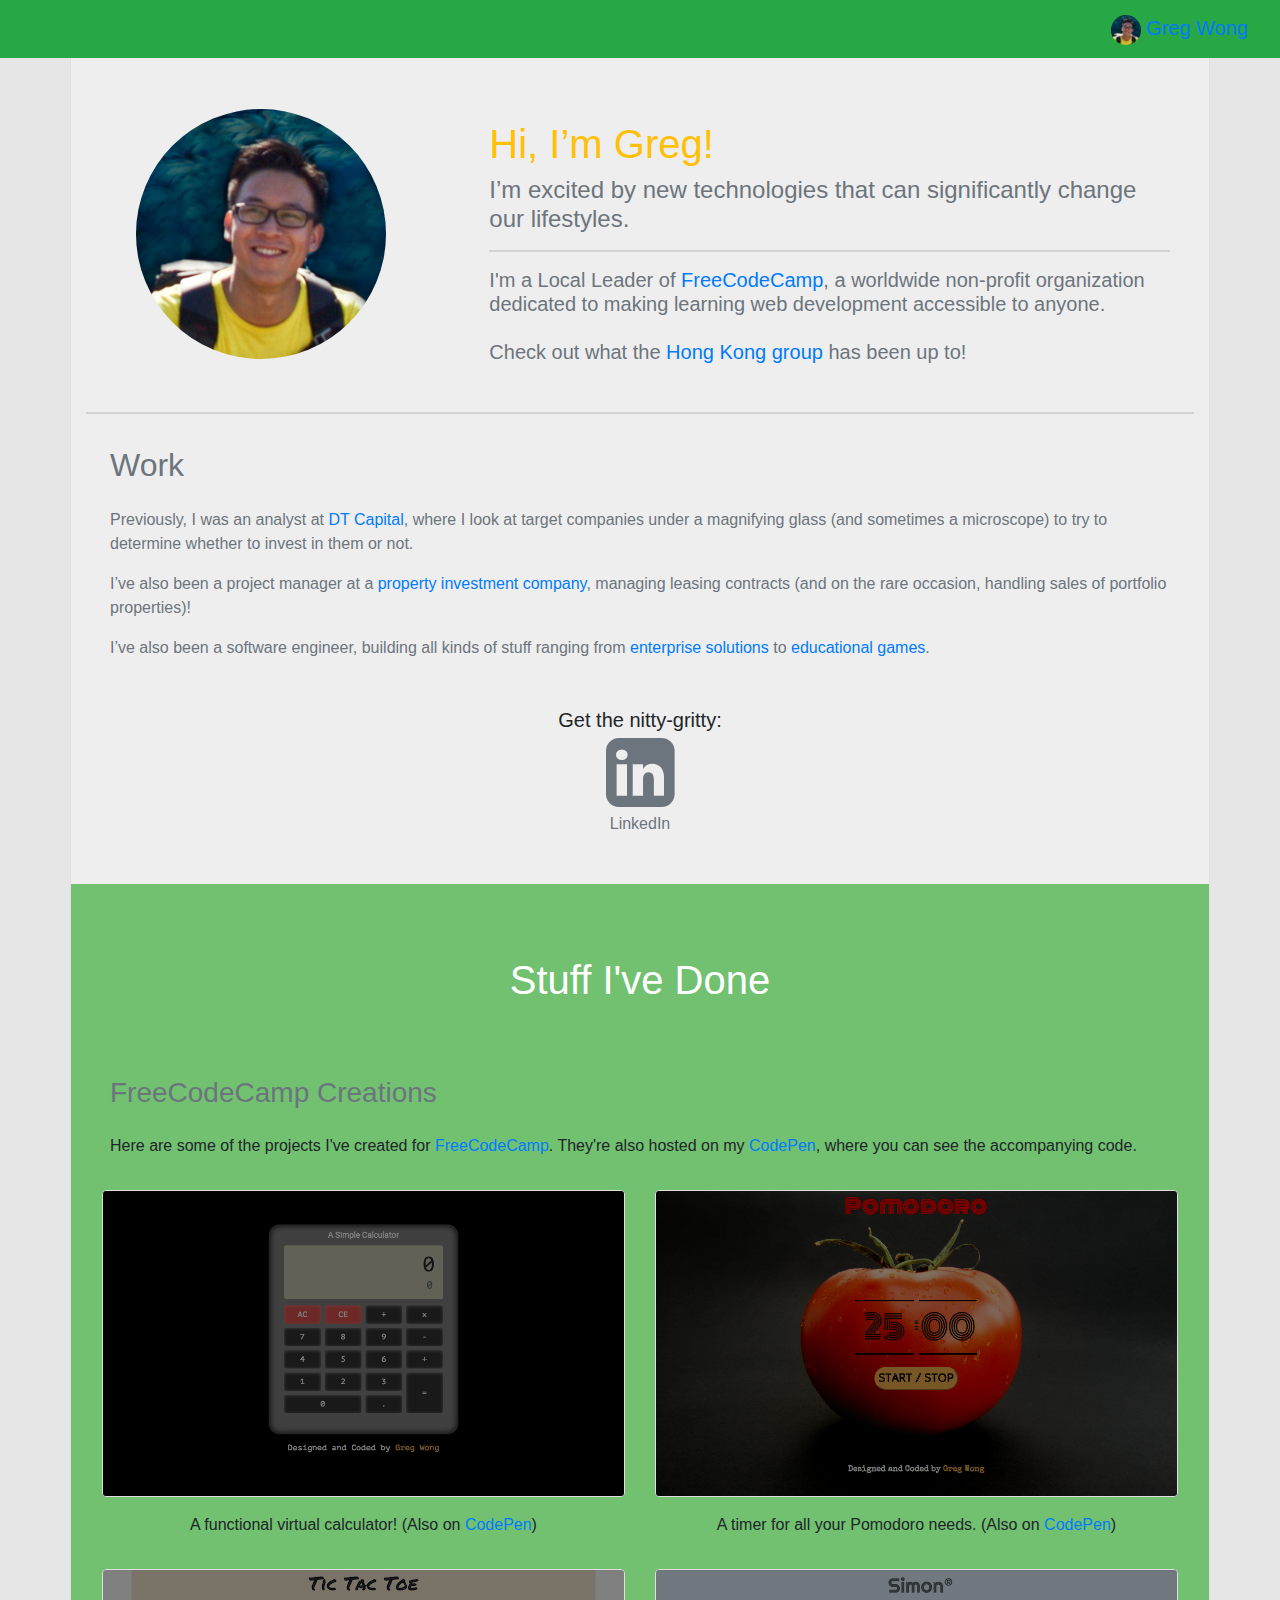
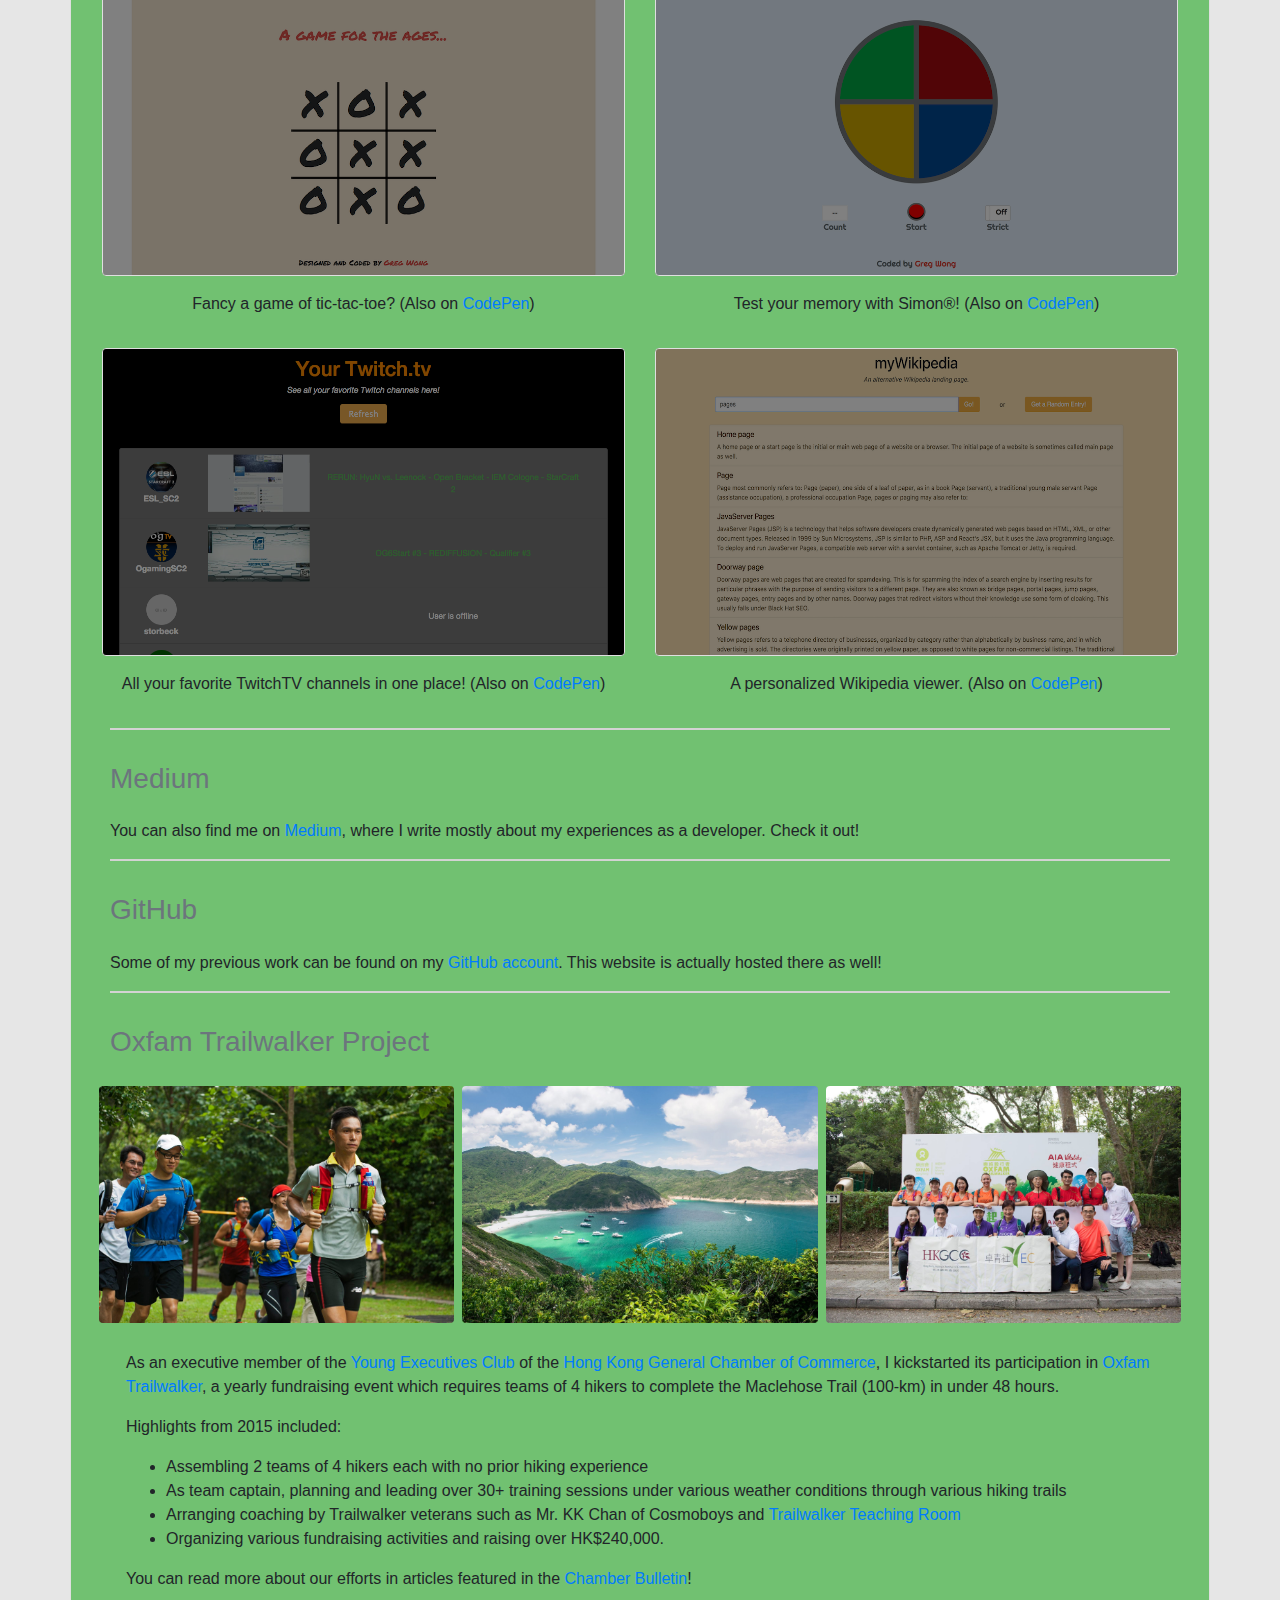
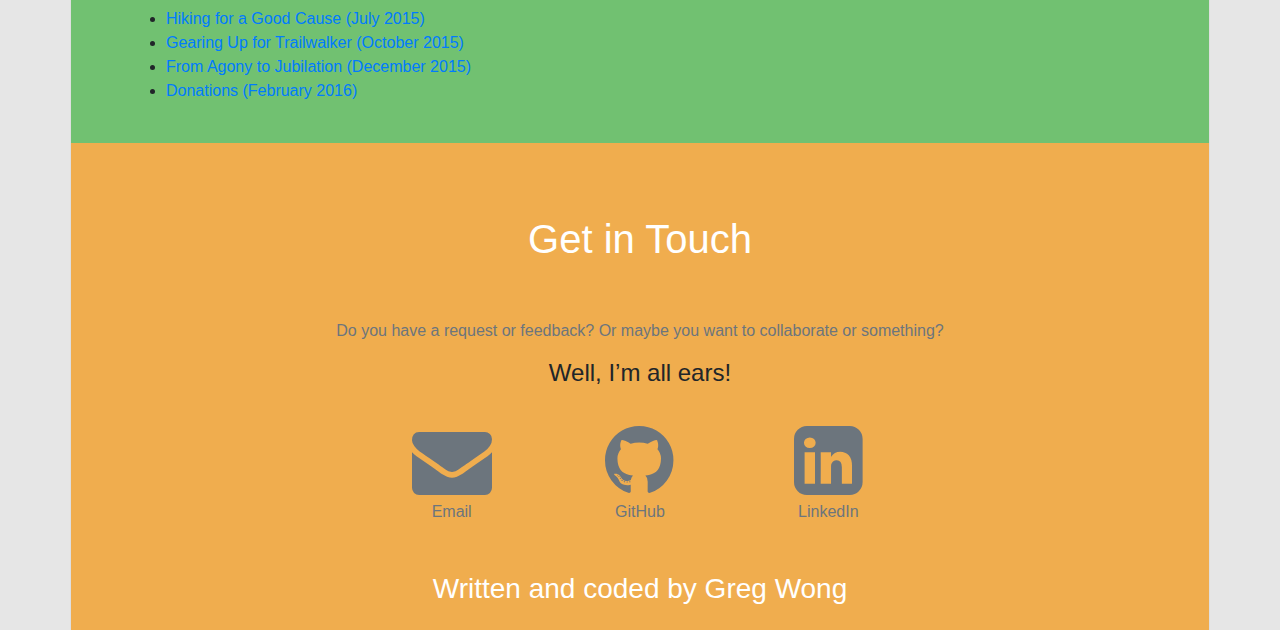
==== commit 4a80a7c7: "small updates and edits" ====
--- a/index.html
+++ b/index.html
@@ -68,17 +68,14 @@
             Hi, I’m Greg!
           </h1>
           <h4 class="text-muted text-md-left">
-            I’m excited by new technologies that might significantly change our lifestyles.
+            I’m excited by new technologies that can significantly change our lifestyles.
           </h4>
           <hr />
           <h5 class="text-muted text-md-left">
-            Right now, I'm re-learning web development through <a href="https://www.freecodecamp.com/gregorywong">FreeCodeCamp</a>.
+            I'm a Local Leader of <a href="https://www.freecodecamp.com/">FreeCodeCamp</a>, a worldwide non-profit organization dedicated to making learning web development accessible to anyone.
             <br>
             <br>
-            I'm also exploring artificial intelligence and machine learning by taking courses offered on <a href="https://www.coursera.org/specializations/machine-learning" target="_blank">Coursera</a>.
-            <br>
-            <br>
-            Finally, I write about all sorts of related stuff on <a href="https://medium.com/@gregory.lt.wong" target="_blank">Medium</a>.
+            Check out what the <a href="https://freecodecamphongkong.github.io/">Hong Kong group</a> has been up to!
           </h5>
         </div>
       </div>
@@ -89,10 +86,10 @@
         <div class="px-4 text-muted">
           <h2 class="text-center text-md-left py-3">Work</h2>
           <p>
-            I am currently an analyst at <a href="http://www.dt-capitalhk.com/" target="_blank">DT Capital</a>, where I look at target companies under a magnifying glass (and sometimes a microscope) to try to determine whether to invest in them or not.
+            Previously, I was an analyst at <a href="http://www.dt-capitalhk.com/" target="_blank">DT Capital</a>, where I look at target companies under a magnifying glass (and sometimes a microscope) to try to determine whether to invest in them or not.
           </p>
           <p>
-            Previously, I’ve been a project manager at a <a href="http://www.larryproperties.com.hk/" target="_blank">property investment company</a>, managing leasing contracts (and on the rare occasion, handling sales of portfolio properties)!
+            I’ve also been a project manager at a <a href="http://www.larryproperties.com.hk/" target="_blank">property investment company</a>, managing leasing contracts (and on the rare occasion, handling sales of portfolio properties)!
           </p>
           <p>
             I’ve also been a software engineer, building all kinds of stuff ranging from <a href="http://www.boardvantage.com/" target="_blank">enterprise solutions</a>
@@ -104,8 +101,16 @@
     <div class="row">
       <div class="col-12 pt-4 pb-5">
         <h5 class="text-center my-auto">
-          You can find more details of my multifaceted work experience on my <a href="https://www.linkedin.com/in/gregorylwong/" target="_blank">LinkedIn profile</a>.
+          Get the nitty-gritty:
         </h5>
+        <a class="text-muted" href="https://www.linkedin.com/in/gregorylwong/" target="_blank">
+          <div class="text-center">
+            <i class="fa fa-linkedin-square fa-5x"></i>
+            <div class="">
+              LinkedIn
+            </div>
+          </div>
+        </a>
       </div>
     </div>
   </div>
@@ -125,7 +130,7 @@
       <div class="px-4 pt-4">
         <h3 class="text-muted text-center text-md-left py-3">FreeCodeCamp Creations</h3>
         <p>
-          Here are some of the projects I've created for FreeCodeCamp. They're also hosted on my <a href="https://codepen.io/gregorywong/" target="_blank">CodePen</a>, where you can see the accompanying code.
+          Here are some of the projects I've created for <a href="https://www.freecodecamp.com/gregorywong">FreeCodeCamp</a>. They're also hosted on my <a href="https://codepen.io/gregorywong/" target="_blank">CodePen</a>, where you can see the accompanying code.
         </p>
       </div>
     </div>
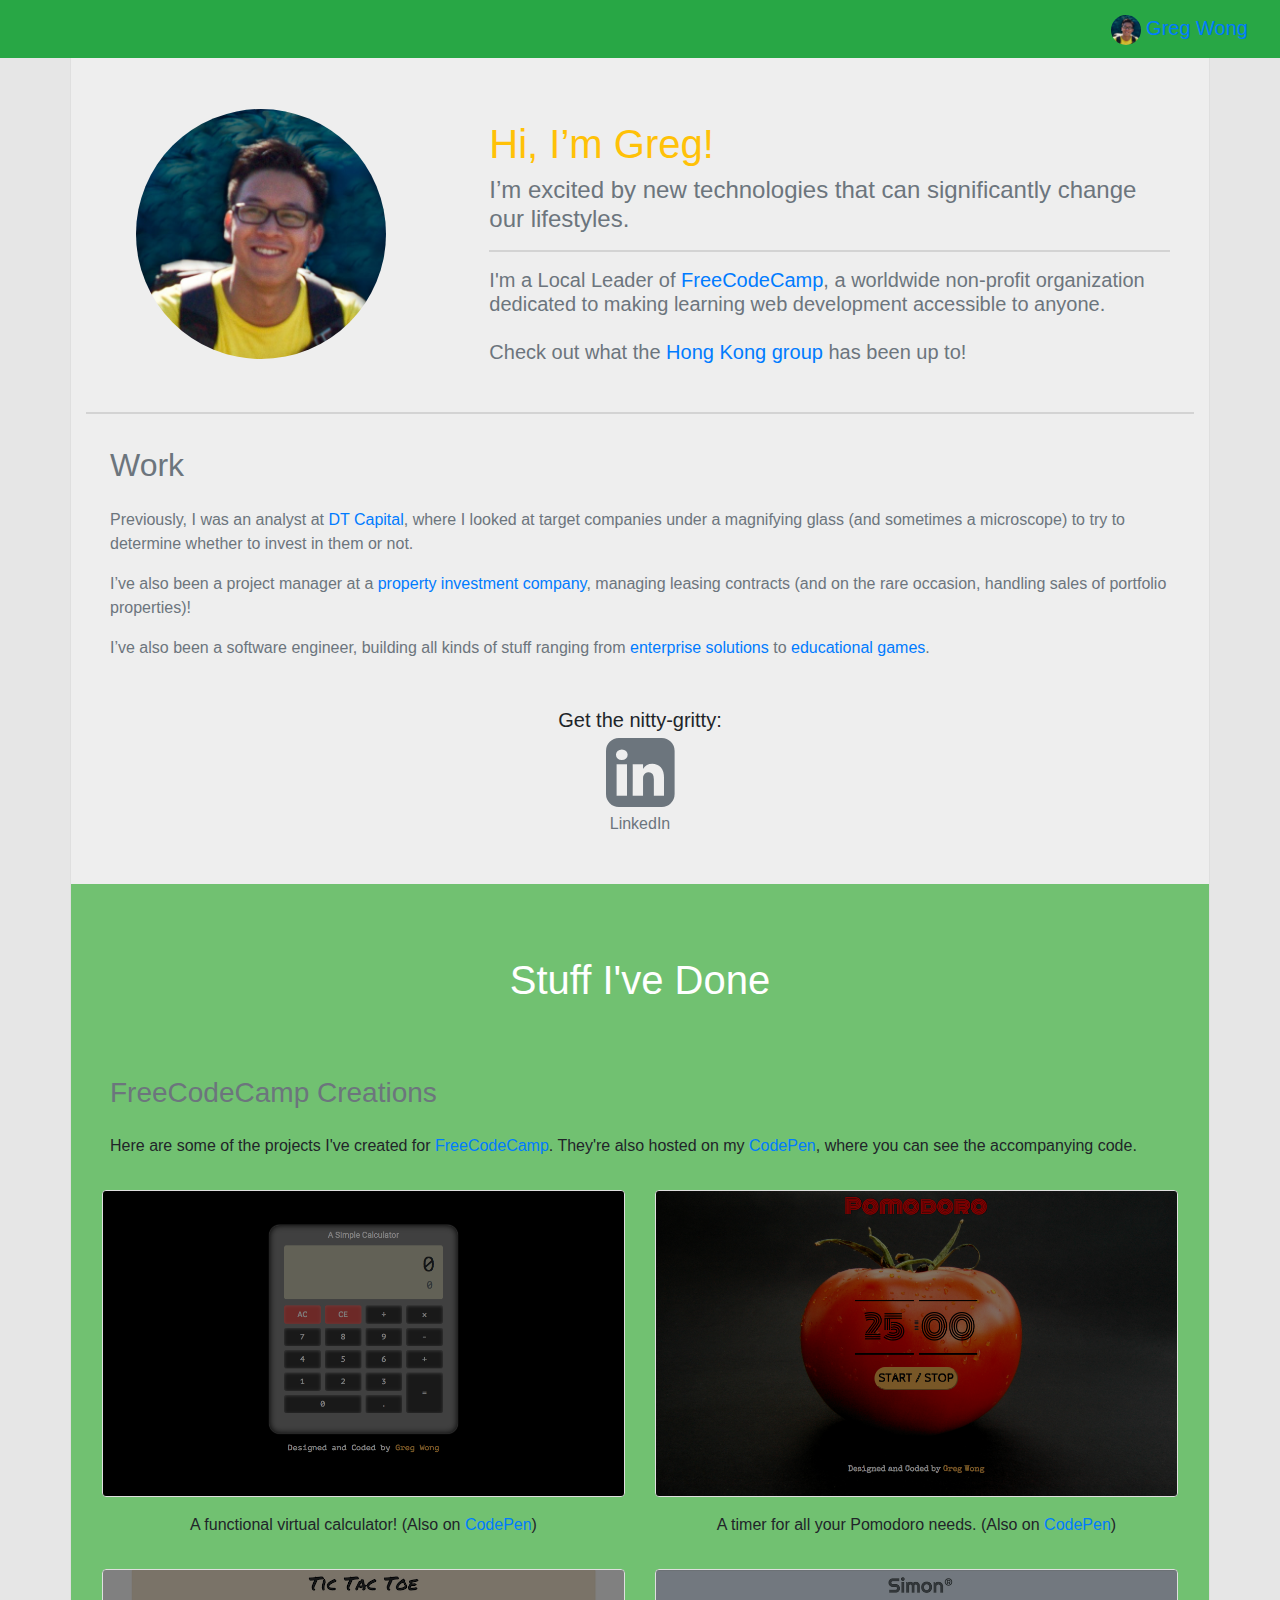
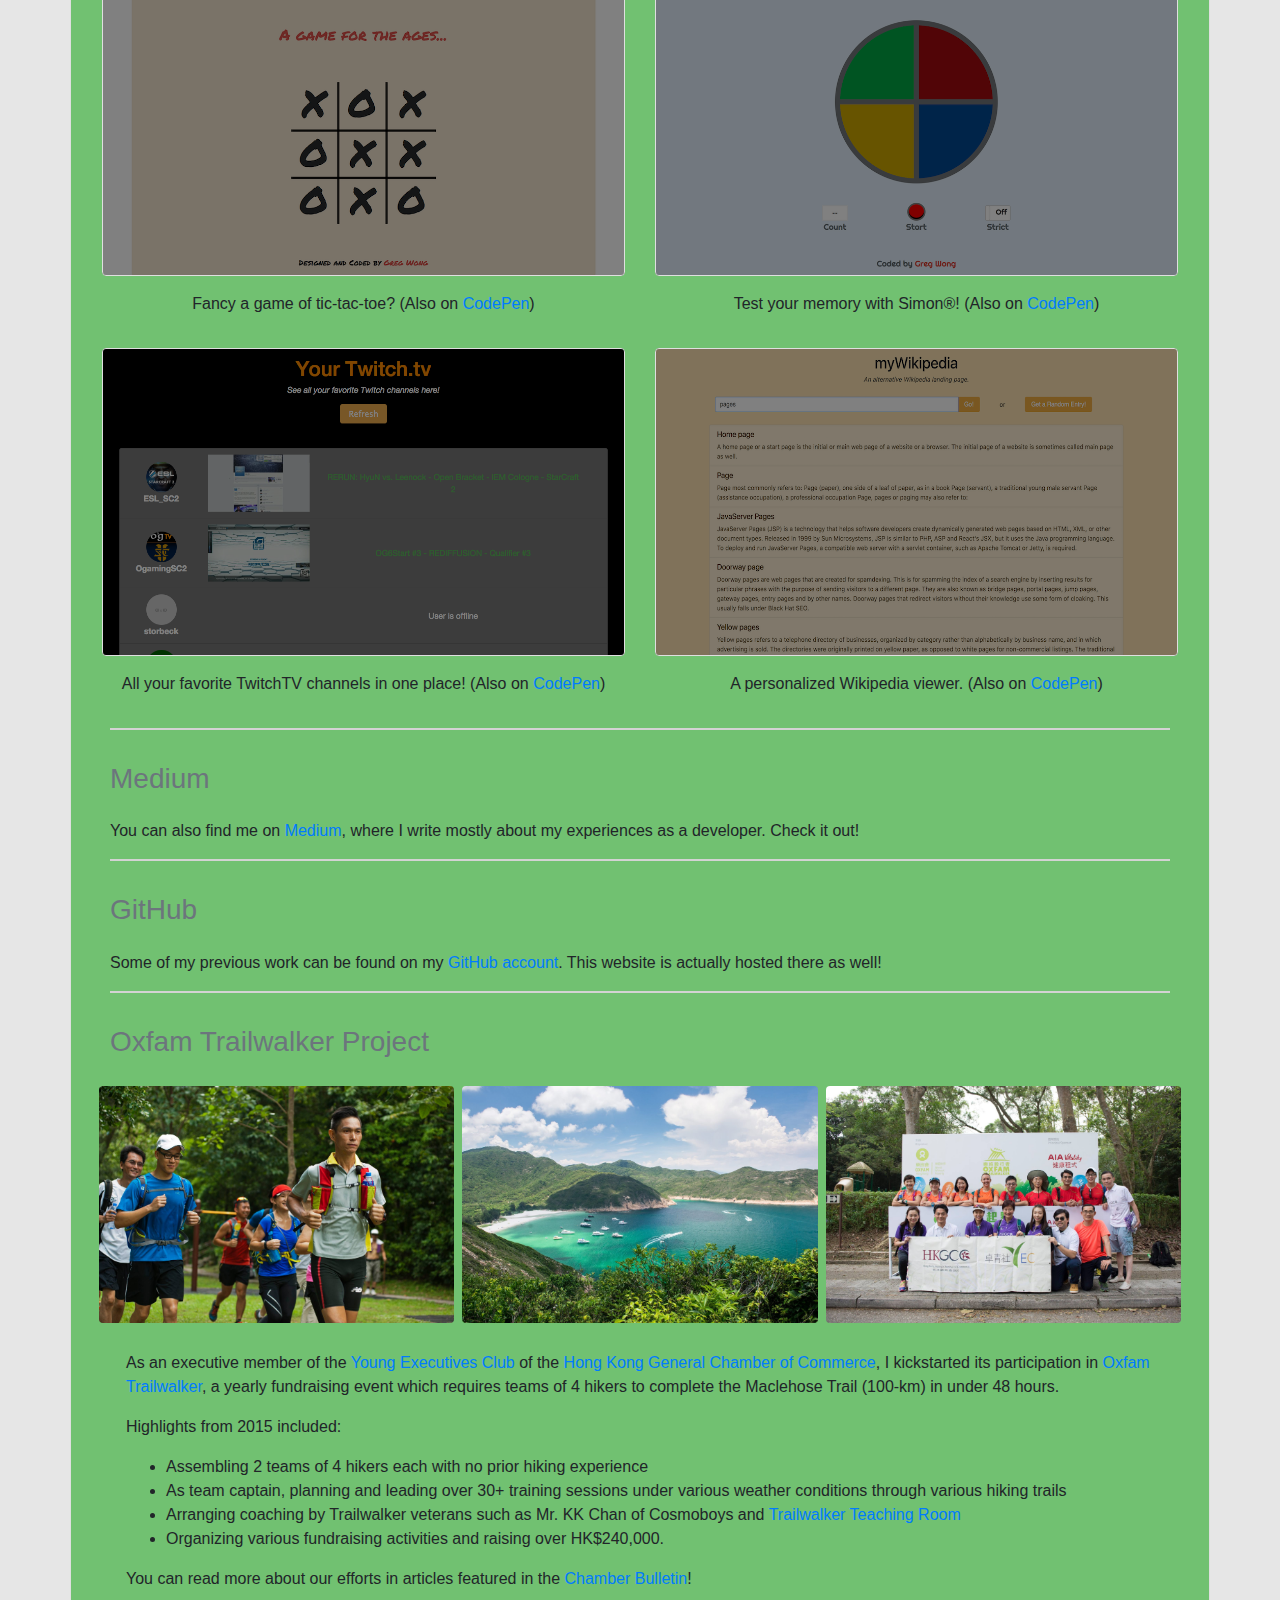
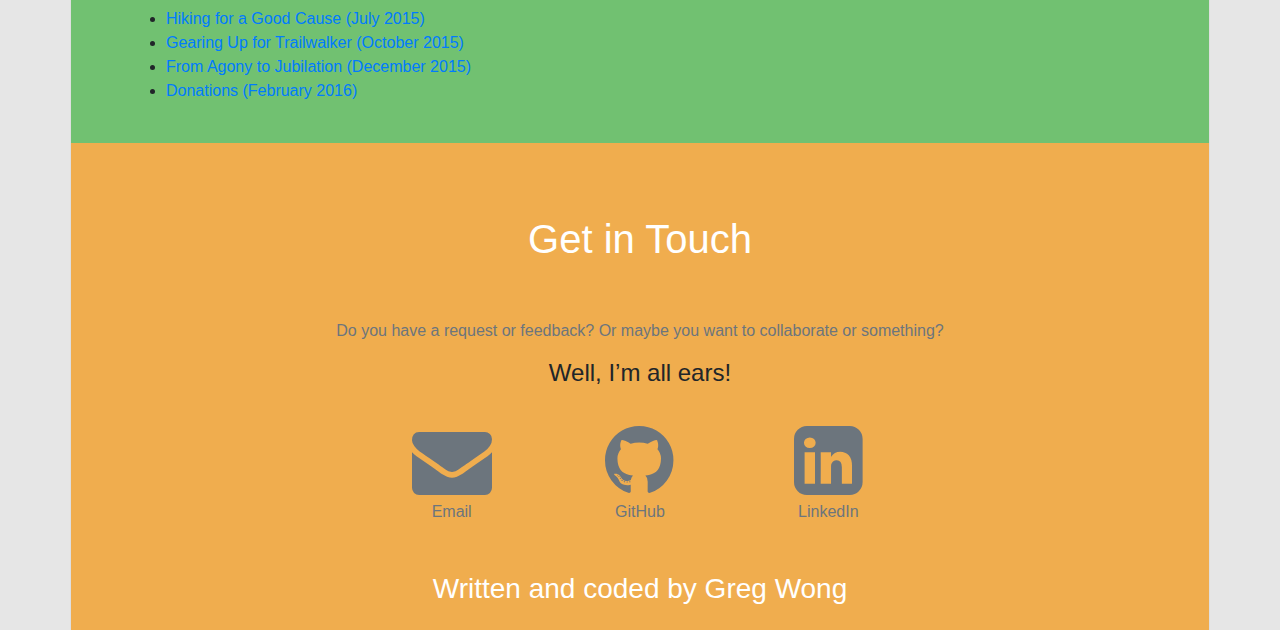
==== commit 2c755a31: "fixed typo" ====
--- a/index.html
+++ b/index.html
@@ -86,7 +86,7 @@
         <div class="px-4 text-muted">
           <h2 class="text-center text-md-left py-3">Work</h2>
           <p>
-            Previously, I was an analyst at <a href="http://www.dt-capitalhk.com/" target="_blank">DT Capital</a>, where I look at target companies under a magnifying glass (and sometimes a microscope) to try to determine whether to invest in them or not.
+            Previously, I was an analyst at <a href="http://www.dt-capitalhk.com/" target="_blank">DT Capital</a>, where I looked at target companies under a magnifying glass (and sometimes a microscope) to try to determine whether to invest in them or not.
           </p>
           <p>
             I’ve also been a project manager at a <a href="http://www.larryproperties.com.hk/" target="_blank">property investment company</a>, managing leasing contracts (and on the rare occasion, handling sales of portfolio properties)!
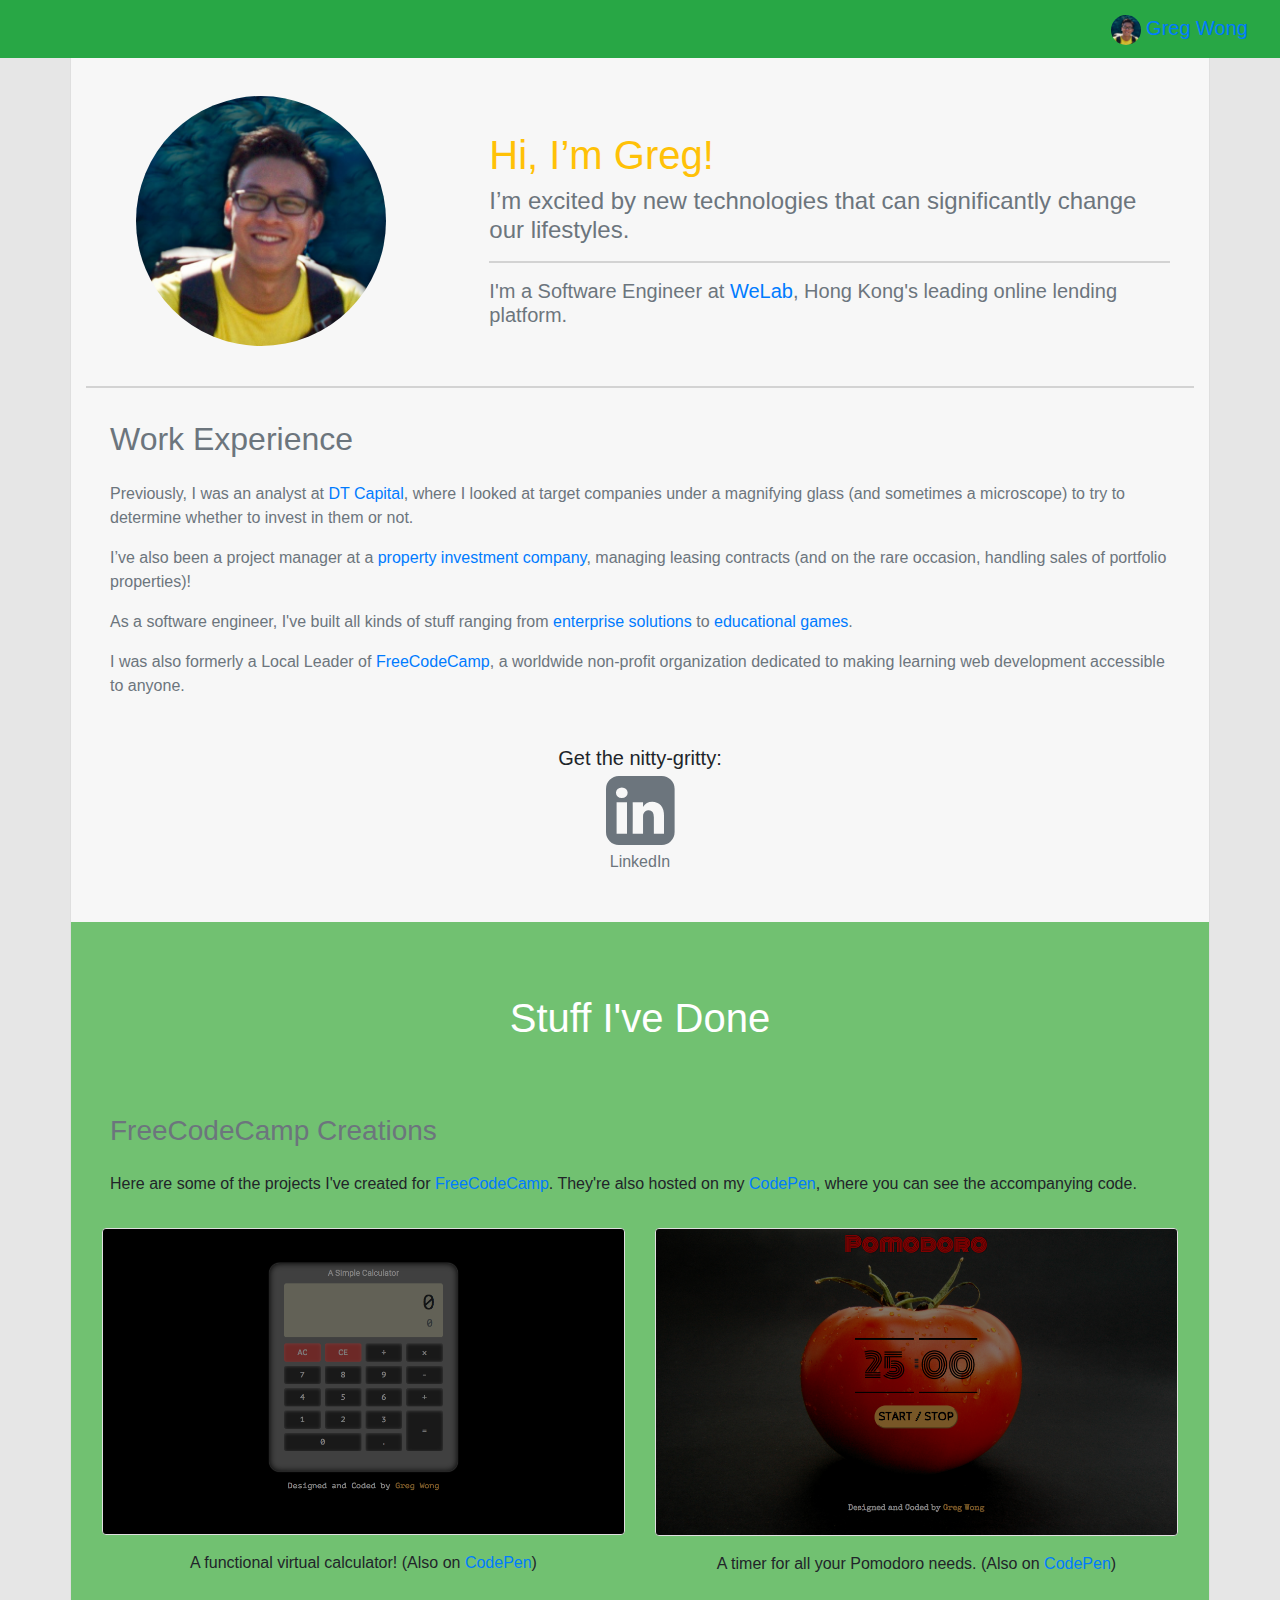
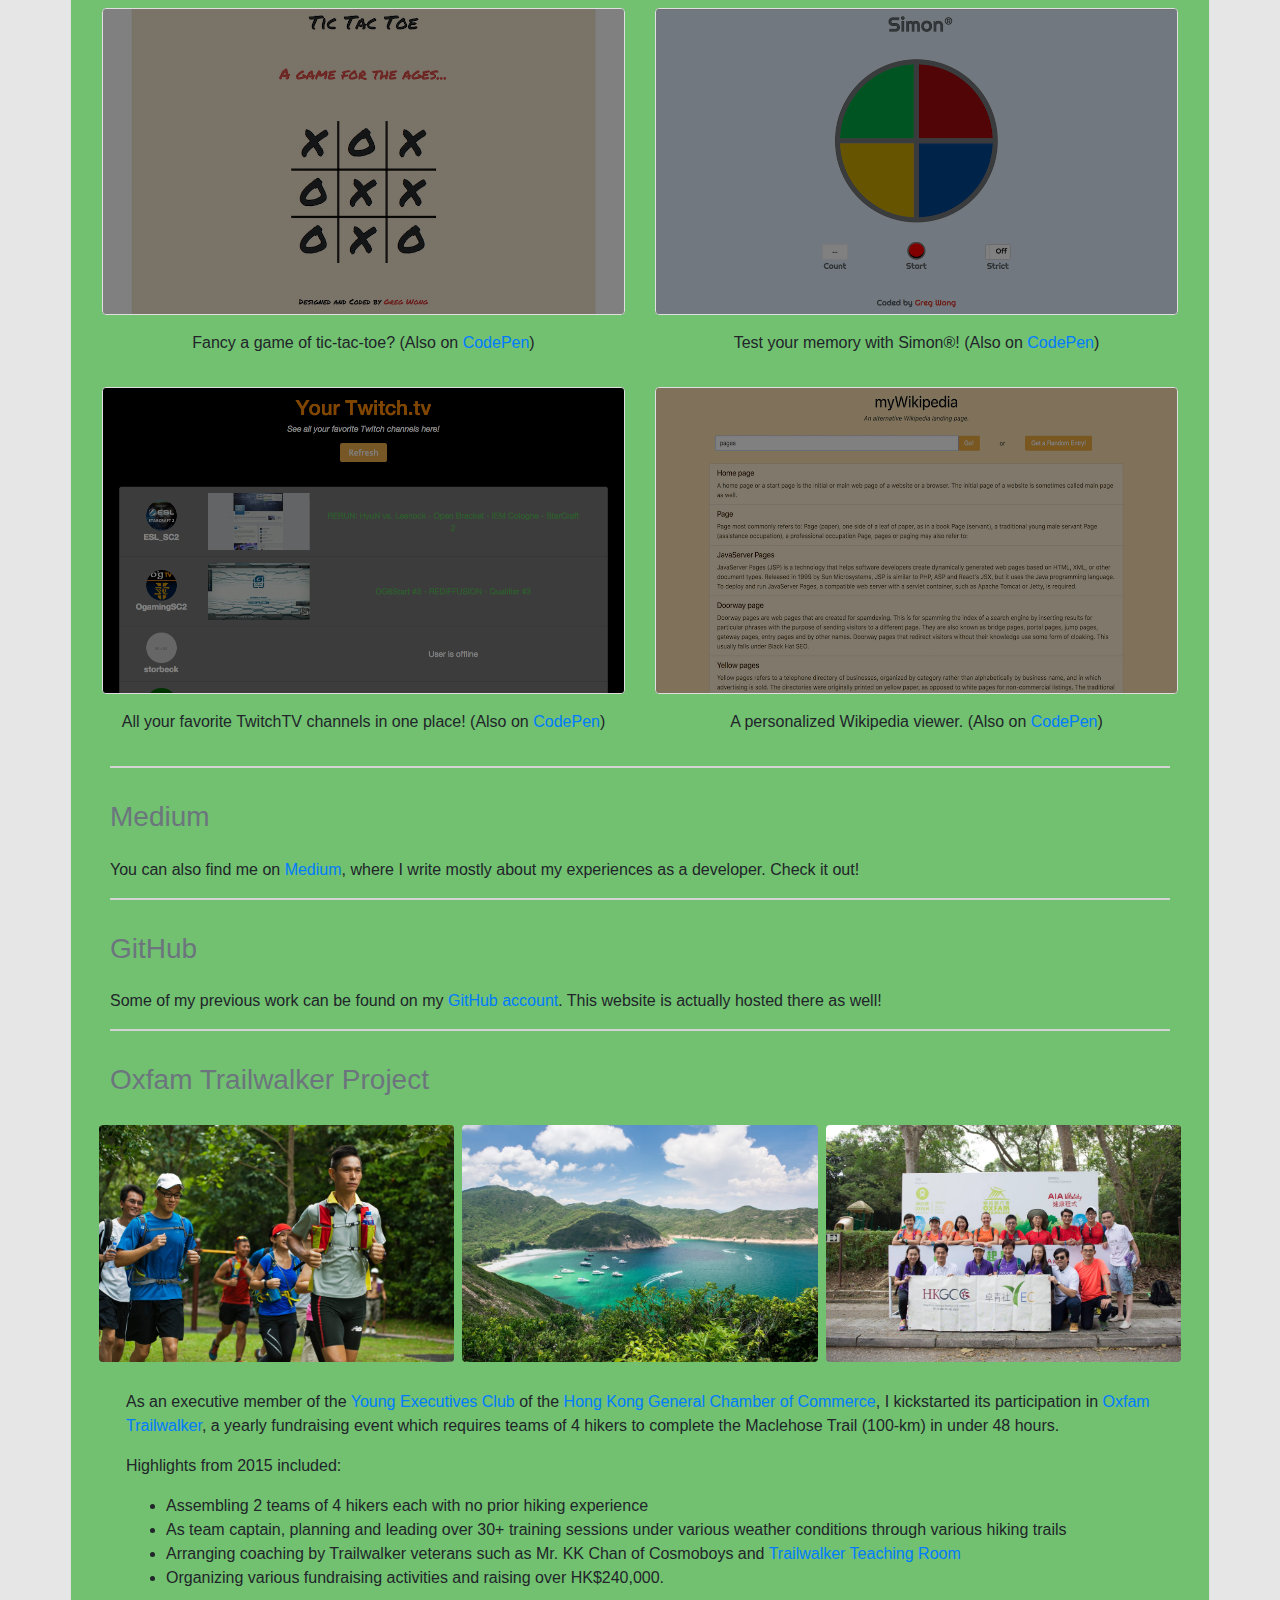
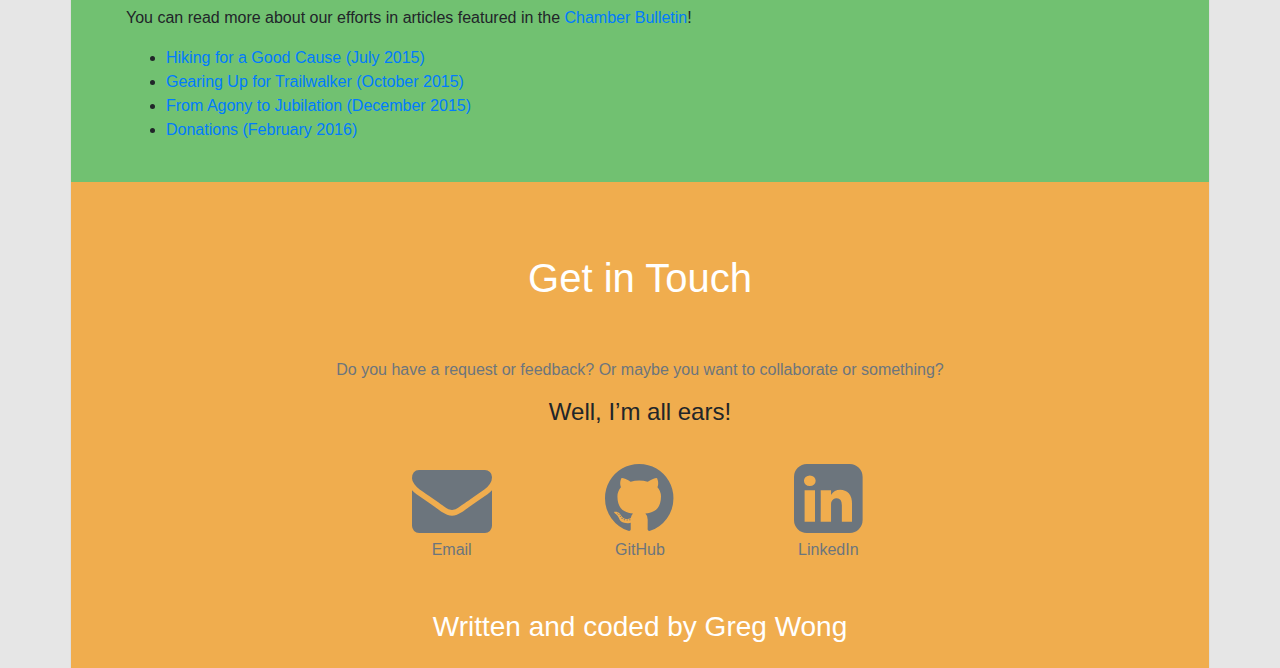
==== commit 82c9152e: "Change content" ====
--- a/index.html
+++ b/index.html
@@ -57,7 +57,6 @@
 
   <div id="about"></div>
   <div class="container pt-5 about light-side-border">
-    <!-- <div id="fix-for-navbar-fixed-top-spacing" style="height: 42px;">&nbsp;</div> -->
     <div class="row pt-5 pb-md-4">
       <div class="col-md-6 col-lg-4 my-auto text-center">
         <img class="rounded-circle" width="250" height="250" src="images/greg1.jpg" alt="">
@@ -72,10 +71,7 @@
           </h4>
           <hr />
           <h5 class="text-muted text-md-left">
-            I'm a Local Leader of <a href="https://www.freecodecamp.com/">FreeCodeCamp</a>, a worldwide non-profit organization dedicated to making learning web development accessible to anyone.
-            <br>
-            <br>
-            Check out what the <a href="https://freecodecamphongkong.github.io/">Hong Kong group</a> has been up to!
+            I'm a Software Engineer at <a href="https://www.welab.co/en">WeLab</a>, Hong Kong's leading online lending platform.
           </h5>
         </div>
       </div>
@@ -84,7 +80,7 @@
       <div class="col-12">
         <hr />
         <div class="px-4 text-muted">
-          <h2 class="text-center text-md-left py-3">Work</h2>
+          <h2 class="text-center text-md-left py-3">Work Experience</h2>
           <p>
             Previously, I was an analyst at <a href="http://www.dt-capitalhk.com/" target="_blank">DT Capital</a>, where I looked at target companies under a magnifying glass (and sometimes a microscope) to try to determine whether to invest in them or not.
           </p>
@@ -92,8 +88,11 @@
             I’ve also been a project manager at a <a href="http://www.larryproperties.com.hk/" target="_blank">property investment company</a>, managing leasing contracts (and on the rare occasion, handling sales of portfolio properties)!
           </p>
           <p>
-            I’ve also been a software engineer, building all kinds of stuff ranging from <a href="http://www.boardvantage.com/" target="_blank">enterprise solutions</a>
+            As a software engineer, I've built all kinds of stuff ranging from <a href="http://www.boardvantage.com/" target="_blank">enterprise solutions</a>
             to <a href="http://www.wizdygames.com/" target="_blank">educational games</a>.
+          </p>
+          <p>
+            I was also formerly a Local Leader of <a href="https://www.freecodecamp.com/">FreeCodeCamp</a>, a worldwide non-profit organization dedicated to making learning web development accessible to anyone.
           </p>
         </div>
       </div>
--- a/style.css
+++ b/style.css
@@ -20,7 +20,7 @@
 }
 
 .about {
-  background-color: rgb(238, 238, 238);
+  background-color: rgb(247, 247, 247);
 }
 
 .portfolio {
